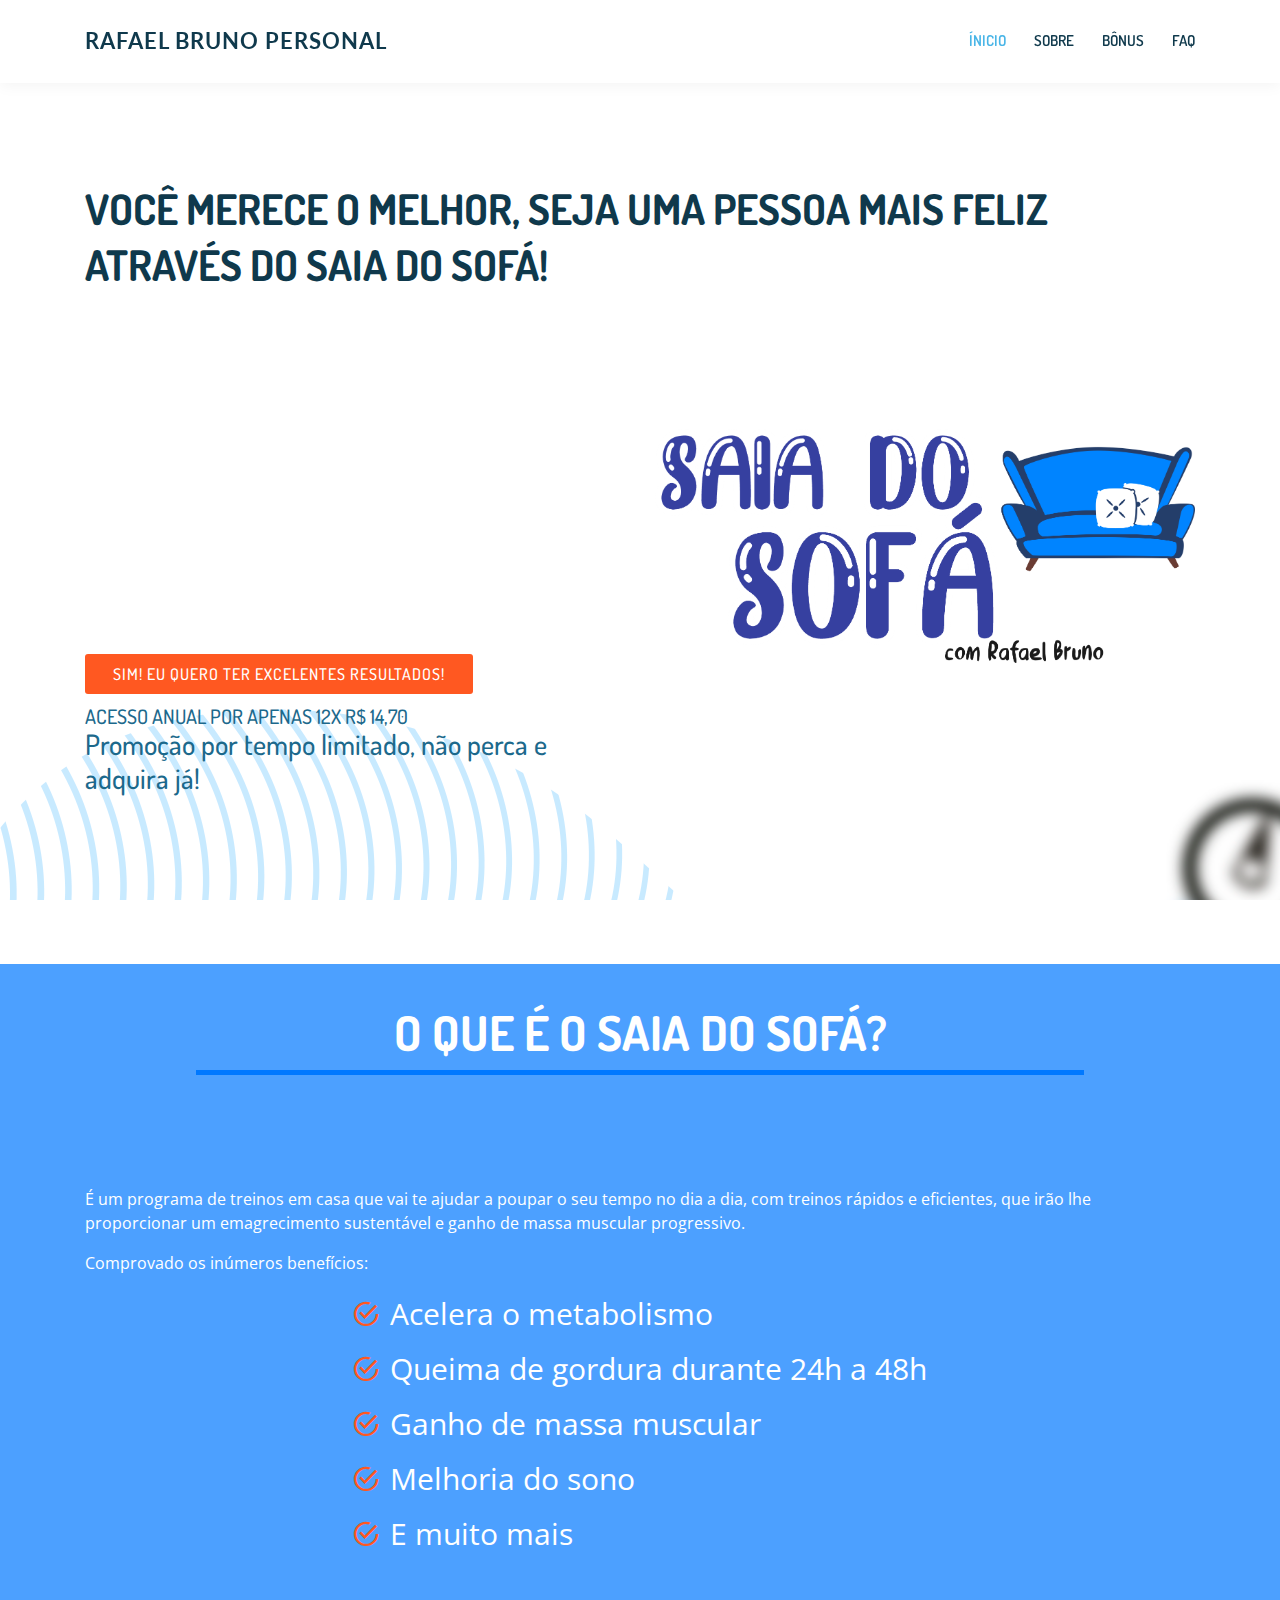
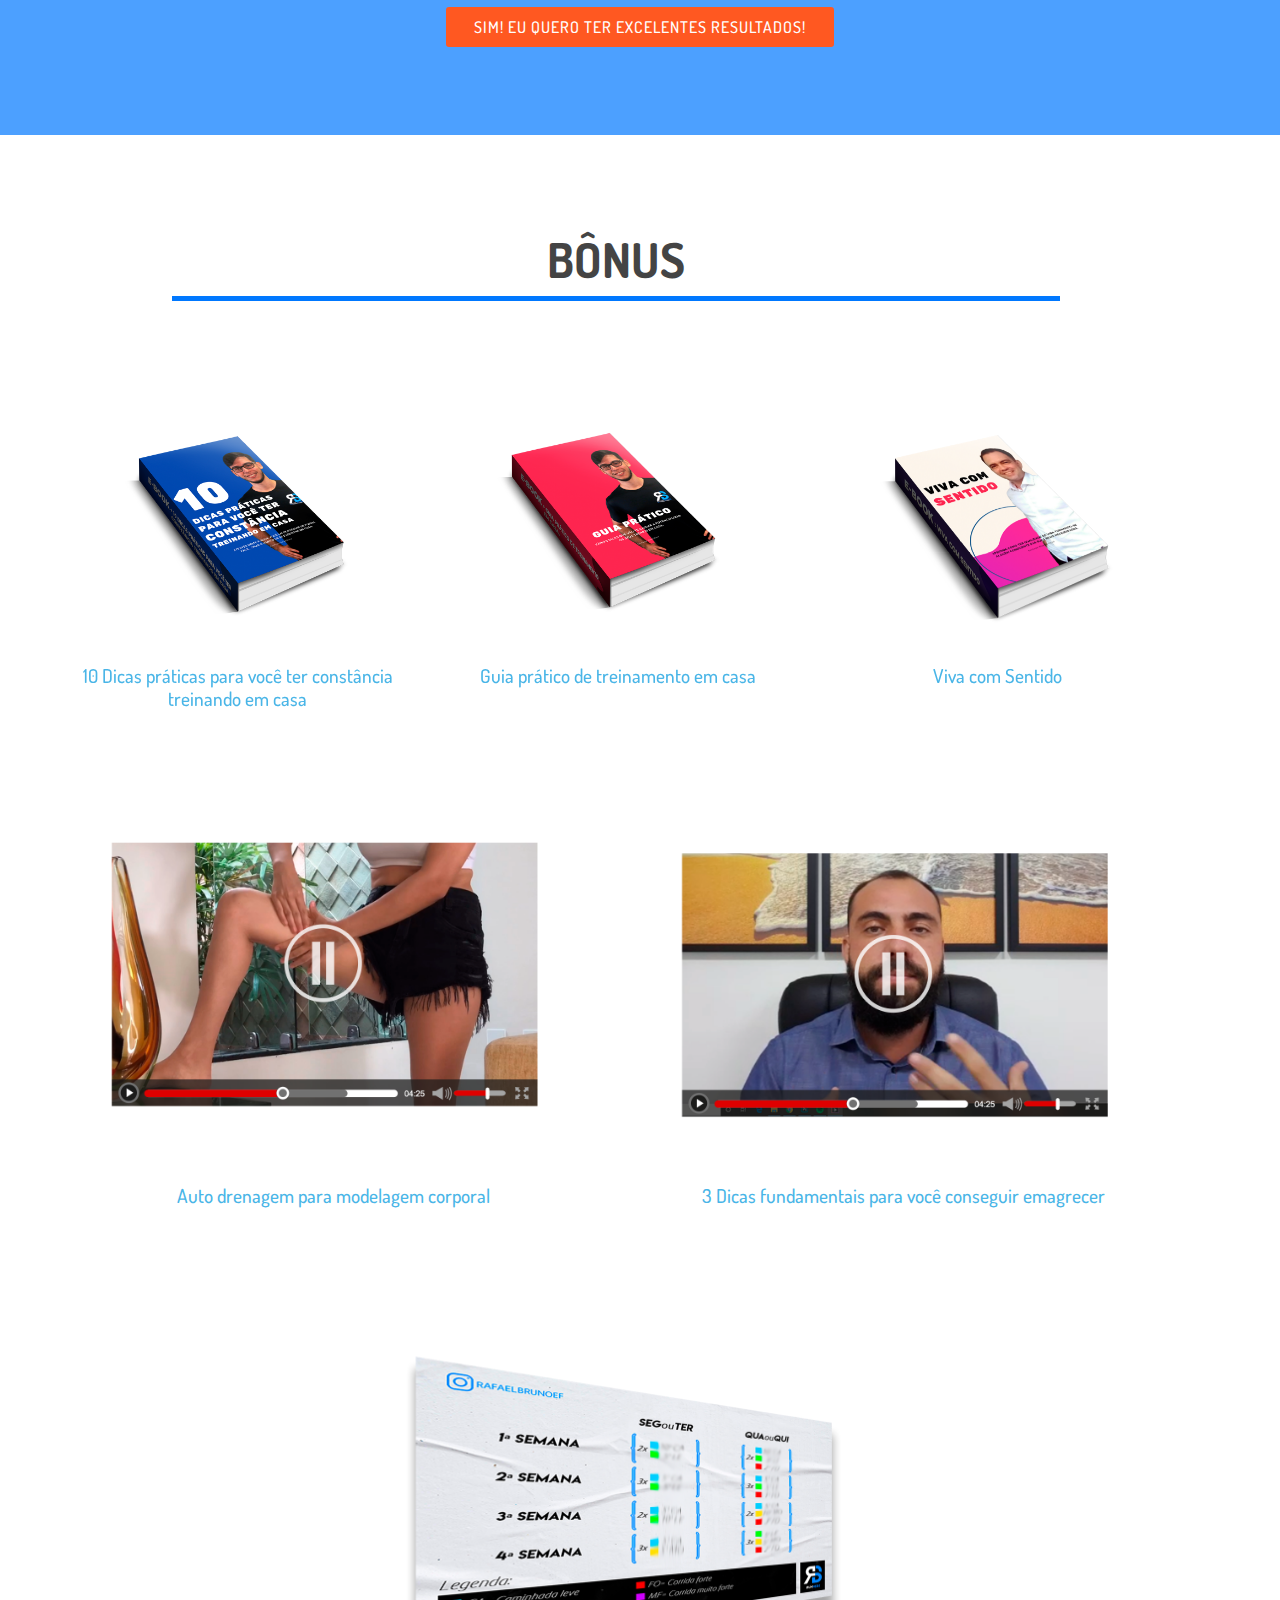
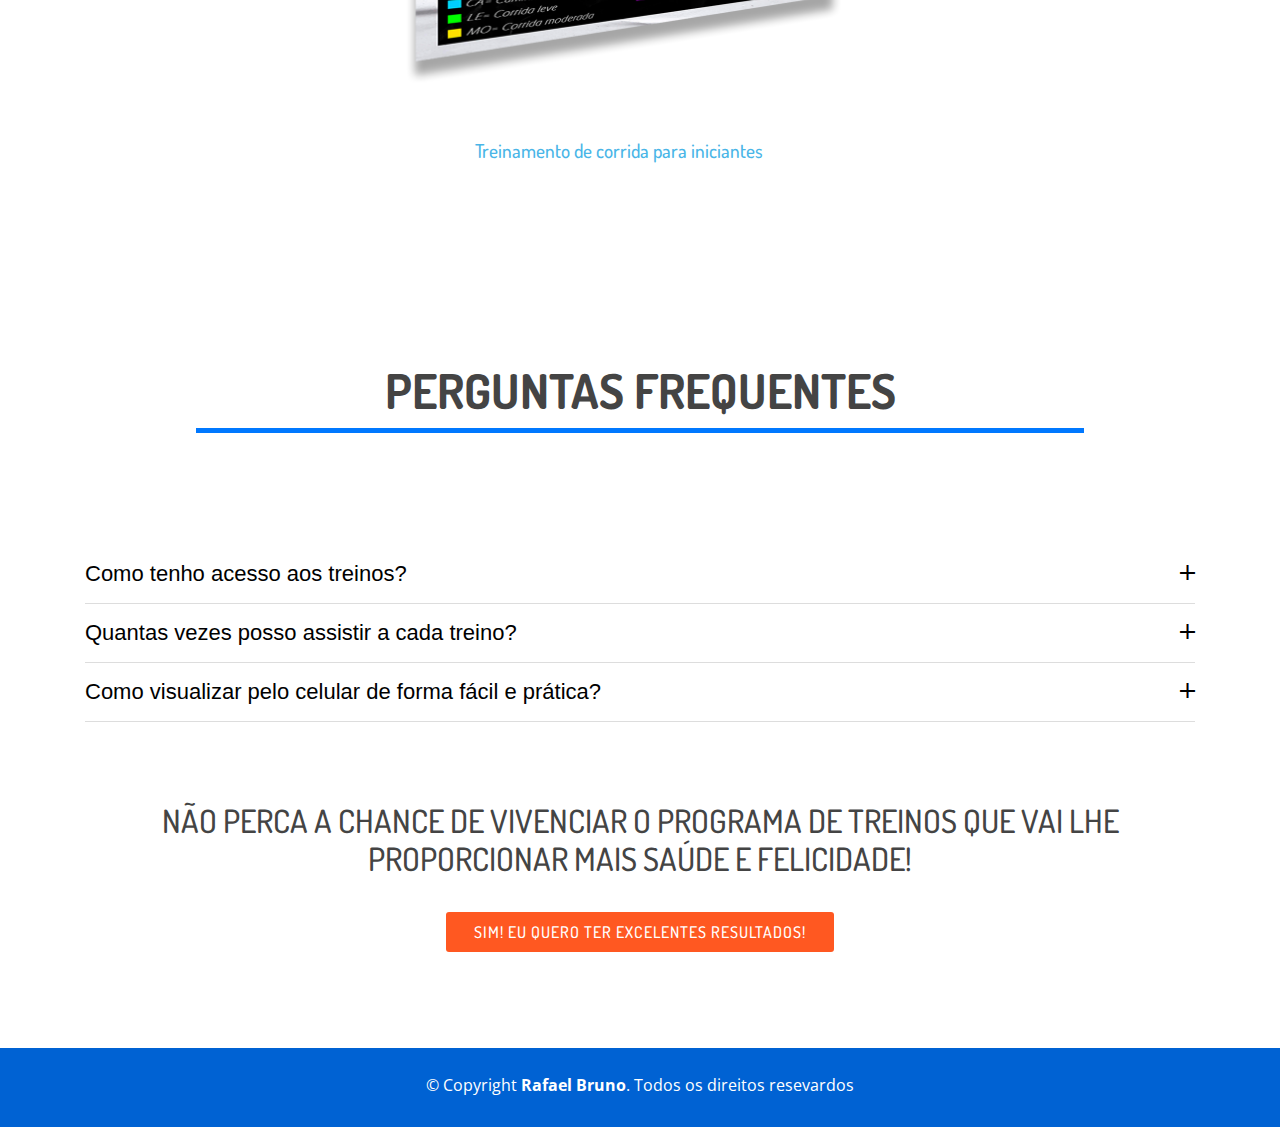
==== SaiaDoSofa/index.html @ 9b0e7993 "ajustes" ====
<!DOCTYPE html>
<html lang="en">

<head>
  <meta charset="utf-8">
  <meta content="width=device-width, initial-scale=1.0" name="viewport">

  <title>Saia do Sofá</title>
  <meta content="" name="descriptison">
  <meta content="" name="keywords">

  <!-- Favicons -->
  <link href="assets/img/favicon.png" rel="icon">
  <link href="assets/img/apple-touch-icon.png" rel="apple-touch-icon">

  <!-- Google Fonts -->
  <link
    href="https://fonts.googleapis.com/css?family=Open+Sans:300,300i,400,400i,600,600i,700,700i|Dosis:300,400,500,,600,700,700i|Lato:300,300i,400,400i,700,700i"
    rel="stylesheet">

  <!-- Vendor CSS Files -->
  <link href="assets/vendor/bootstrap/css/bootstrap.min.css" rel="stylesheet">
  <link href="assets/vendor/icofont/icofont.min.css" rel="stylesheet">
  <link href="assets/vendor/ionicons/css/ionicons.min.css" rel="stylesheet">
  <link href="assets/vendor/boxicons/css/boxicons.min.css" rel="stylesheet">
  <link href="assets/vendor/venobox/venobox.css" rel="stylesheet">
  <link href="assets/vendor/line-awesome/css/line-awesome.min.css" rel="stylesheet">
  <link href="assets/vendor/owl.carousel/assets/owl.carousel.min.css" rel="stylesheet">

  <!-- Template Main CSS File -->
  <link href="assets/css/style.css" rel="stylesheet">

  <!-- =======================================================
  * Template Name: Butterfly - v2.0.0
  * Template URL: https://bootstrapmade.com/butterfly-free-bootstrap-theme/
  * Author: BootstrapMade.com
  * License: https://bootstrapmade.com/license/
  ======================================================== -->
</head>

<body>

  <!-- ======= Header ======= -->
  <header id="header" class="fixed-top">
    <div class="container d-flex align-items-center">

      <!-- <a href="index.html" class="logo mr-auto"><img src="assets/img/logo.png" alt="" class="img-fluid"></a> -->
      <!-- Uncomment below if you prefer to use text as a logo -->
      <h1 class="logo mr-auto"><a href="index.html">Rafael Bruno Personal</a></h1>

      <nav class="nav-menu d-none d-lg-block">
        <ul>
          <li class="active"><a href="index.html">Ínicio</a></li>
          <li><a href="#about">Sobre</a></li>
          <li><a href="#work">Bônus</a></li>
          <li><a href="#faq">FAQ</a></li>
        </ul>
      </nav><!-- .nav-menu -->

    </div>
  </header><!-- End Header -->

  <!-- ======= Hero Section ======= -->
  <section id="hero" class="hero d-flex align-items-center">

    <div class="container">
      <div class="row">
        <div class="col">
          <h1>VOCÊ MERECE O MELHOR, SEJA UMA PESSOA MAIS FELIZ ATRAVÉS DO SAIA DO SOFÁ!</h1>
        </div>
      </div>
      <div class="row">
        <div class="col-md-6 pt-4 pt-lg-0 order-2 order-lg-1 d-flex flex-column justify-content-center">
          <div class="row">
            <div class="col-11 col-md-12 justify-content-center align-items-stretch mx-auto embed-responsive embed-responsive-16by9">
              <!-- <a href="https://youtu.be/eu3Vj7dWIN8" class="venobox play-btn" data-vbtype="video" data-autoplay="true"></a> -->
                <iframe width="560" height="315" src="https://www.youtube.com/embed/eu3Vj7dWIN8" frameborder="0" 
                  allow="accelerometer; autoplay; encrypted-media; gyroscope; picture-in-picture" allowfullscreen>
                </iframe>
            </div>
          </div>
          <div class="row">
            <div class="col mt-3">
              <div>
                <a href="#about" class="btn-get-started scrollto">SIM! EU QUERO TER EXCELENTES RESULTADOS!</a>
              </div>
              <h2>ACESSO ANUAL POR APENAS 12X R$ 14,70</h2>
              <h3>Promoção por tempo limitado, não perca e adquira já!</h3>
            </div>
          </div>
        </div>
        <div class="col-md-6 order-1 order-lg-2 hero-img d-flex flex-column justify-content-center">
          <img src="assets/img/saiadosofa2.png" class="img-fluid" alt="">
        </div>
      </div>
    </div>

  </section><!-- End Hero -->

  <main id="main">
    <section id="about" class="about paralax-mf bg-image sect-mt4">
      <div class="overlay-mf"></div>
      <div class="container">
        <div class="row">
          <div class="col-sm-12">
            <div class="title-box text-center">
              <h1 class="title-a">O QUE É O SAIA DO SOFÁ?</h1>
              <div class="line-mf"></div>
            </div>
          </div>
        </div>
        <div class="row py-5">
          <div class="col">
            <p>
              É um programa de treinos em casa que vai te ajudar a poupar o seu tempo no dia a dia, com treinos rápidos
              e eficientes,
              que irão lhe proporcionar um emagrecimento sustentável e ganho de massa muscular progressivo.
            </p>
            <p>Comprovado os inúmeros benefícios:</p>
            <div class="d-flex content">
              <ul class="list-inline mx-auto justify-content-center">
                <li><i class="ion-android-checkmark-circle"></i> Acelera o metabolismo</li>
                <li><i class="ion-android-checkmark-circle"></i> Queima de gordura durante 24h a 48h</li>
                <li><i class="ion-android-checkmark-circle"></i> Ganho de massa muscular</li>
                <li><i class="ion-android-checkmark-circle"></i> Melhoria do sono</li>
                <li><i class="ion-android-checkmark-circle"></i> E muito mais</li>
              </ul>
            </div>
            <div class="mx-auto d-flex justify-content-center">
              <a href="#about" class="btn-get-started scrollto">SIM! EU QUERO TER EXCELENTES RESULTADOS!</a>
            </div>
          </div>
        </div>
      </div>
    </section>

    <!-- ======= Portfolio Section ======= -->
    <section id="work" class="portfolio-mf sect-pt4 route py-5 mr-5">
      <div class="container">
        <div class="row mb-5">
          <div class="col-sm-12">
            <div class="title-box text-center">
              <h3 class="title-a">
                Bônus
              </h3>
              <!-- <p class="subtitle-a">
              Lorem ipsum, dolor sit amet consectetur adipisicing elit.
            </p> -->
              <div class="line-mf"></div>
            </div>
          </div>
        </div>
        <div class="row">
          <div class="col-md-4">
            <div class="work-box">
              <a href="assets/img/bonus/Ordem 1.png" data-gall="portfolioGallery" class="venobox">
                <div class="work-img">
                  <img src="assets/img/bonus/Ordem 1.png" alt="" class="img-fluid">
                </div>
                <div class="work-content">
                  <div class="row">
                    <div class="col">
                      <h2 class="w-title">10 Dicas práticas para você ter constância treinando em casa</h2>
                    </div>
                  </div>
                </div>
              </a>
            </div>
          </div>
          <div class="col-md-4">
            <div class="work-box">
              <a href="assets/img/bonus/Ordem 2.png" data-gall="portfolioGallery" class="venobox">
                <div class="work-img">
                  <img src="assets/img/bonus/Ordem 2.png" alt="" class="img-fluid">
                </div>
                <div class="work-content">
                  <div class="row">
                    <div class="col">
                      <h2 class="w-title">Guia prático de treinamento em casa</h2>
                    </div>
                  </div>
                </div>
              </a>
            </div>
          </div>
          <div class="col-md-4">
            <div class="work-box">
              <a href="assets/img/bonus/Ordem 3.png" data-gall="portfolioGallery" class="venobox">
                <div class="work-img">
                  <img src="assets/img/bonus/Ordem 3.png" alt="" class="img-fluid">
                </div>
                <div class="work-content">
                  <div class="row">
                    <div class="col">
                      <h2 class="w-title">Viva com Sentido</h2>
                    </div>
                  </div>
                </div>
              </a>
            </div>
          </div>
        </div>
        <div class="row">
          <div class="col-md-6">
            <div class="work-box">
              <a href="assets/img/assets/img/bonus/Ordem 4.png" data-gall="portfolioGallery" class="venobox">
                <div class="work-img">
                  <img src="assets/img/bonus/Ordem 4.png" alt="" class="img-fluid">
                </div>
                <div class="work-content">
                  <div class="row">
                    <div class="col">
                      <h2 class="w-title">Auto drenagem para modelagem corporal</h2>
                    </div>
                  </div>
                </div>
              </a>
            </div>
          </div>
          <div class="col-md-6">
            <div class="work-box">
              <a href="assets/img/bonus/Ordem 5.png" data-gall="portfolioGallery" class="venobox">
                <div class="work-img">
                  <img src="assets/img/bonus/Ordem 5.png" alt="" class="img-fluid">
                </div>
                <div class="work-content">
                  <div class="row">
                    <div class="col">
                      <h2 class="w-title">3 Dicas fundamentais para você conseguir emagrecer</h2>
                    </div>
                  </div>
                </div>
              </a>
            </div>
          </div>
        </div>
        <div class="row justify-content-md-center">
          <div class="col-12 col-md-7">
            <div class="work-box">
              <a href="assets/img/bonus/Ordem 6.png" data-gall="portfolioGallery" class="venobox">
                <div class="work-img">
                  <img src="assets/img/bonus/Ordem 6.png" alt="" class="img-fluid">
                </div>
                <div class="work-content">
                  <div class="row">
                    <div class="col-sm-8 mx-auto justify-content-center">
                      <h2 class="w-title">Treinamento de corrida para iniciantes</h2>
                    </div>
                  </div>
                </div>
              </a>
            </div>
          </div>
        </div>
      </div>
    </section><!-- End Portfolio Section -->

    <section id="faq" class="faq sect-pt4 route py-5" style="visibility: visible; animation-name: fadeInUp;">
      <div class="container">
        <div class="row mb-5">
          <div class="col-sm-12">
            <div class="title-box text-center">
              <h3 class="title-a">
                Perguntas Frequentes
              </h3>
              <!-- <p class="subtitle-a">Lorem ipsum, dolor sit amet consectetur adipisicing elit.</p> -->
              <div class="line-mf"></div>
            </div>
          </div>
        </div>
        <div class="row">
          <div class="col">
            <ul id="faq-list" class="wow fadeInUp" style="visibility: visible; animation-name: fadeInUp;">
              <li>
                <a data-toggle="collapse" class="collapsed" href="#faq1">
                  Como tenho acesso aos treinos? <i class="ion-android-remove"></i>
                </a>
                <div id="faq1" class="collapse" data-parent="#faq-list">
                  <p>
                    É bem simples, você receberá um e-mail que irá te direcionar a plataforma de acesso.
                  </p>
                </div>
              </li>
              <li>
                <a data-toggle="collapse" href="#faq2" class="collapsed">
                  Quantas vezes posso assistir a cada treino? <i class="ion-android-remove"></i>
                </a>
                <div id="faq2" class="collapse" data-parent="#faq-list">
                  <p>Você terá acesso completo e ilimitado. Ou seja, poderá repeti-los quantas vezes quiser, enquanto seu acesso estiver ativo.  </p>
                </div>
              </li>

              <li>
                <a data-toggle="collapse" href="#faq3" class="collapsed">
                  Como visualizar pelo celular de forma fácil e prática? <i class="ion-android-remove"></i>
                </a>
                <div id="faq3" class="collapse" data-parent="#faq-list">
                  <p>
                    Baixe o aplicativo Nutror e efetue o login, você irá visualizar as aulas de forma simples e prática.

                  </p>
                </div>
              </li>
            </ul>
          </div>
        </div>
      </div>
      <div class="container sect-pt4 py-9">
        <div class="row">
          <div class="col text-center">
              <h2>NÃO PERCA A CHANCE DE VIVENCIAR O PROGRAMA DE TREINOS QUE VAI LHE PROPORCIONAR MAIS SAÚDE E FELICIDADE!</h2>
              <div><a href="#about" class="btn-get-started scrollto">SIM! EU QUERO TER EXCELENTES RESULTADOS!</a></div>
          </div>
        </div>
      </div>
    </section>
    
  </main><!-- End #main -->
  <!-- ======= Footer ======= -->
  <footer>
    <div class="container">
      <div class="row">
        <div class="col-sm-12">
          <div class="copyright-box">
            <p class="copyright">&copy; Copyright <strong>Rafael Bruno</strong>. Todos os direitos resevardos</p>
          </div>
        </div>
      </div>
    </div>
  </footer>


  <a href="#" class="back-to-top"><i class="icofont-simple-up"></i></a>
  <div id="preloader"></div>

  <!-- Vendor JS Files -->
  <script src="assets/vendor/jquery/jquery.min.js"></script>
  <script src="assets/vendor/bootstrap/js/bootstrap.bundle.min.js"></script>
  <script src="assets/vendor/jquery.easing/jquery.easing.min.js"></script>
  <script src="assets/vendor/php-email-form/validate.js"></script>
  <script src="assets/vendor/venobox/venobox.min.js"></script>
  <script src="assets/vendor/waypoints/jquery.waypoints.min.js"></script>
  <script src="assets/vendor/counterup/counterup.min.js"></script>
  <script src="assets/vendor/isotope-layout/isotope.pkgd.min.js"></script>
  <script src="assets/vendor/owl.carousel/owl.carousel.min.js"></script>

  <!-- Template Main JS File -->
  <script src="assets/js/main.js"></script>

</body>

</html>
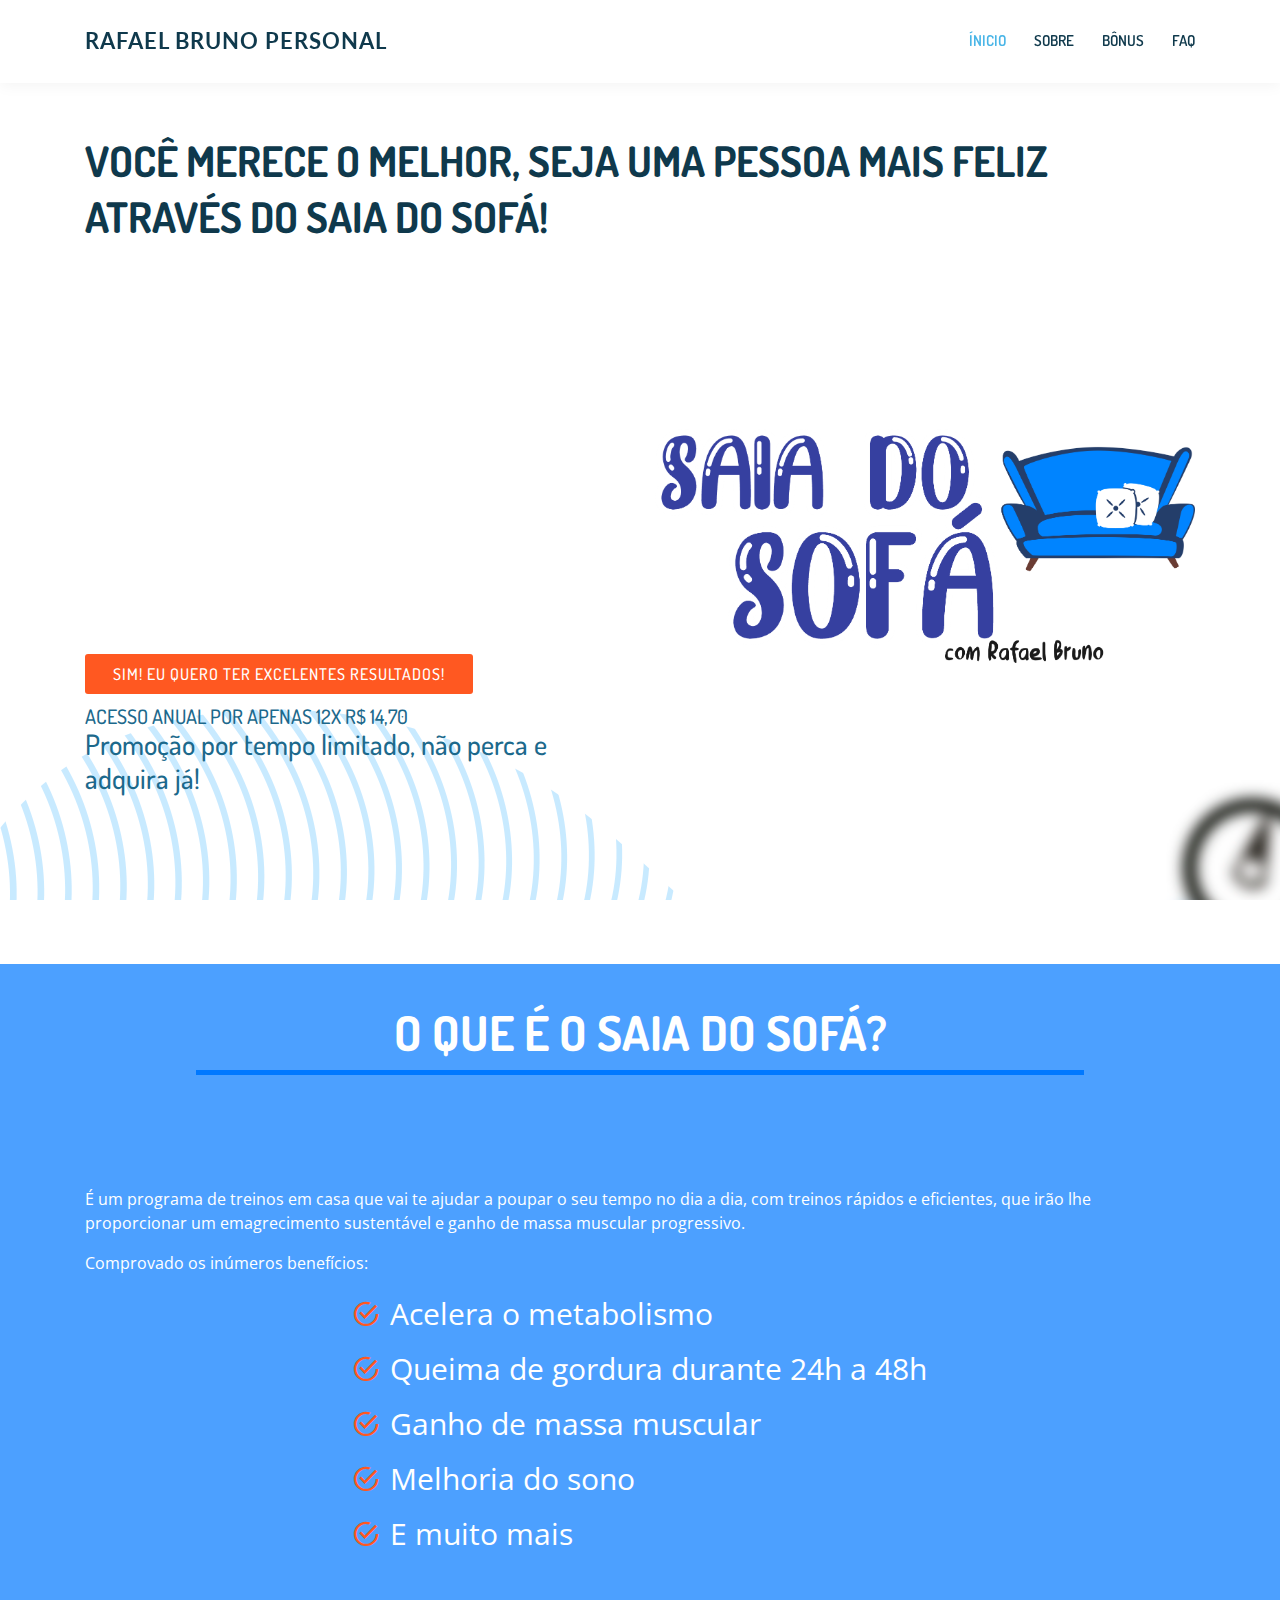
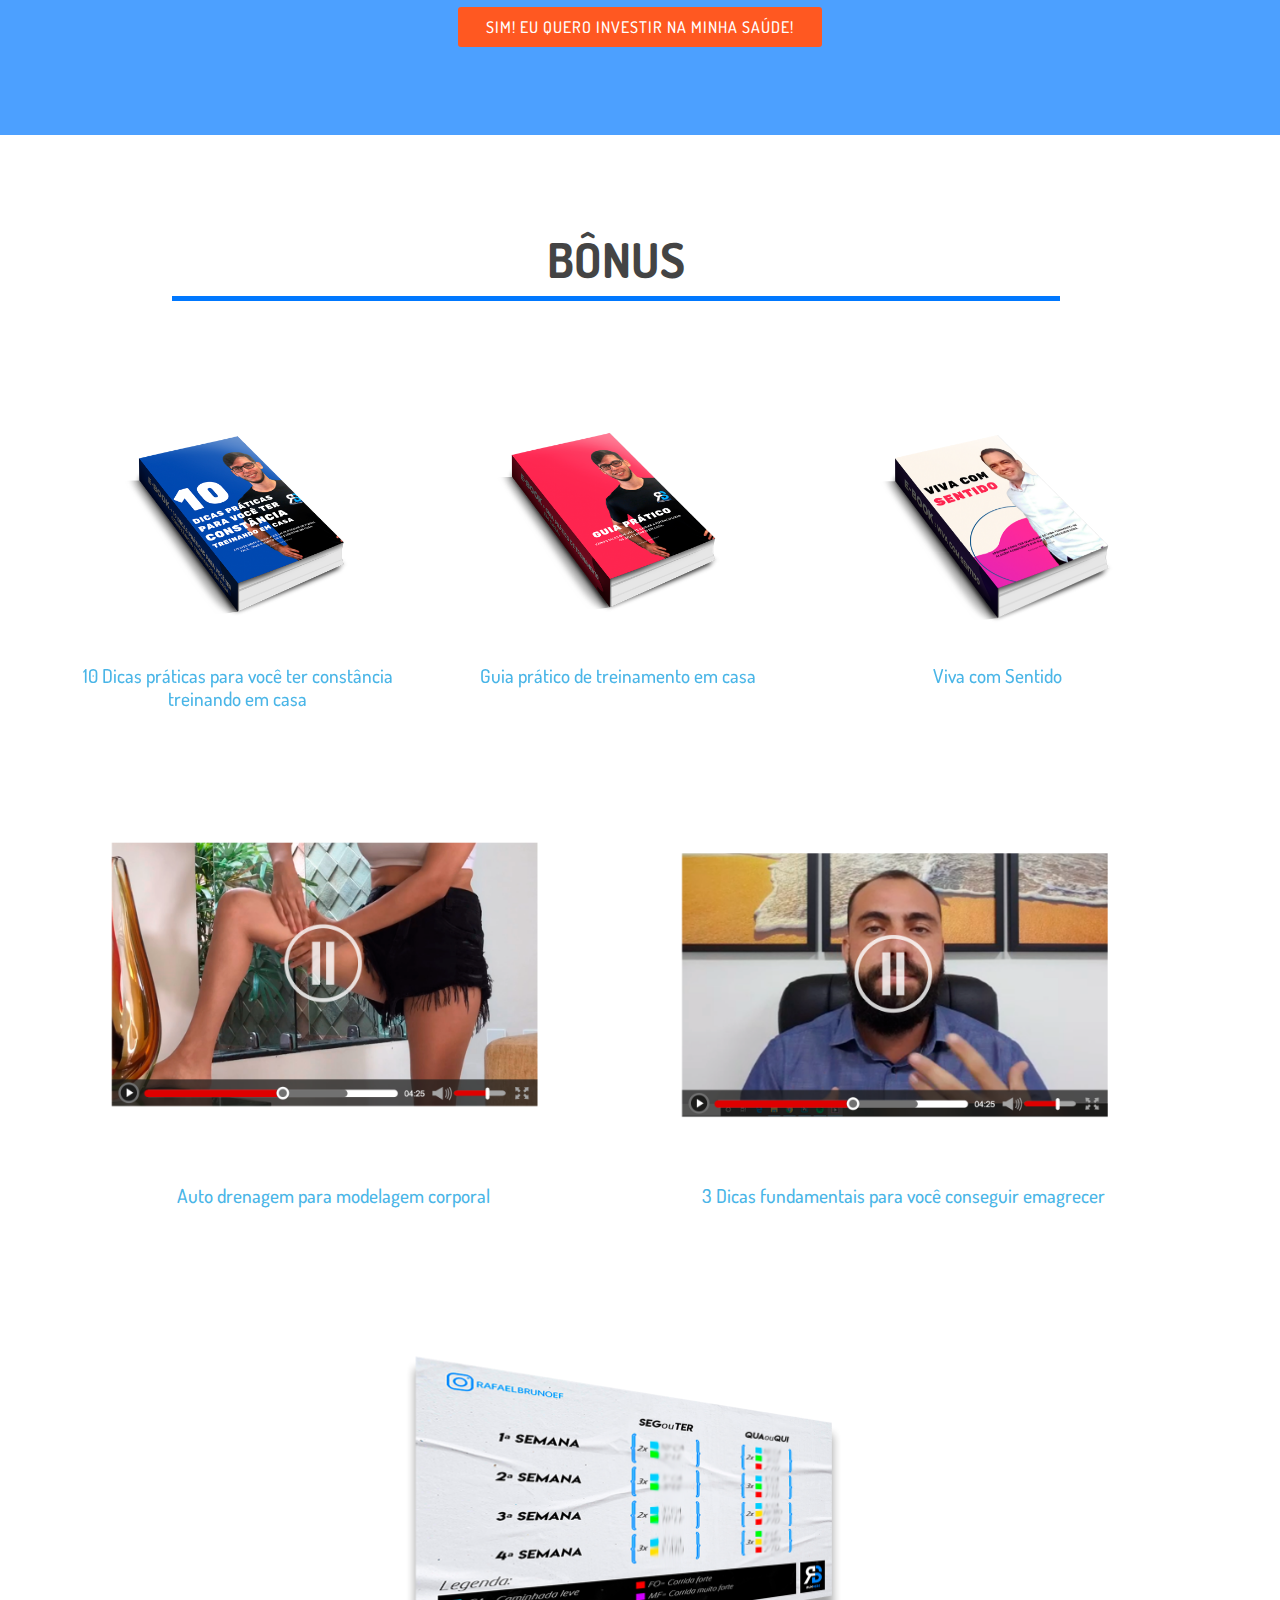
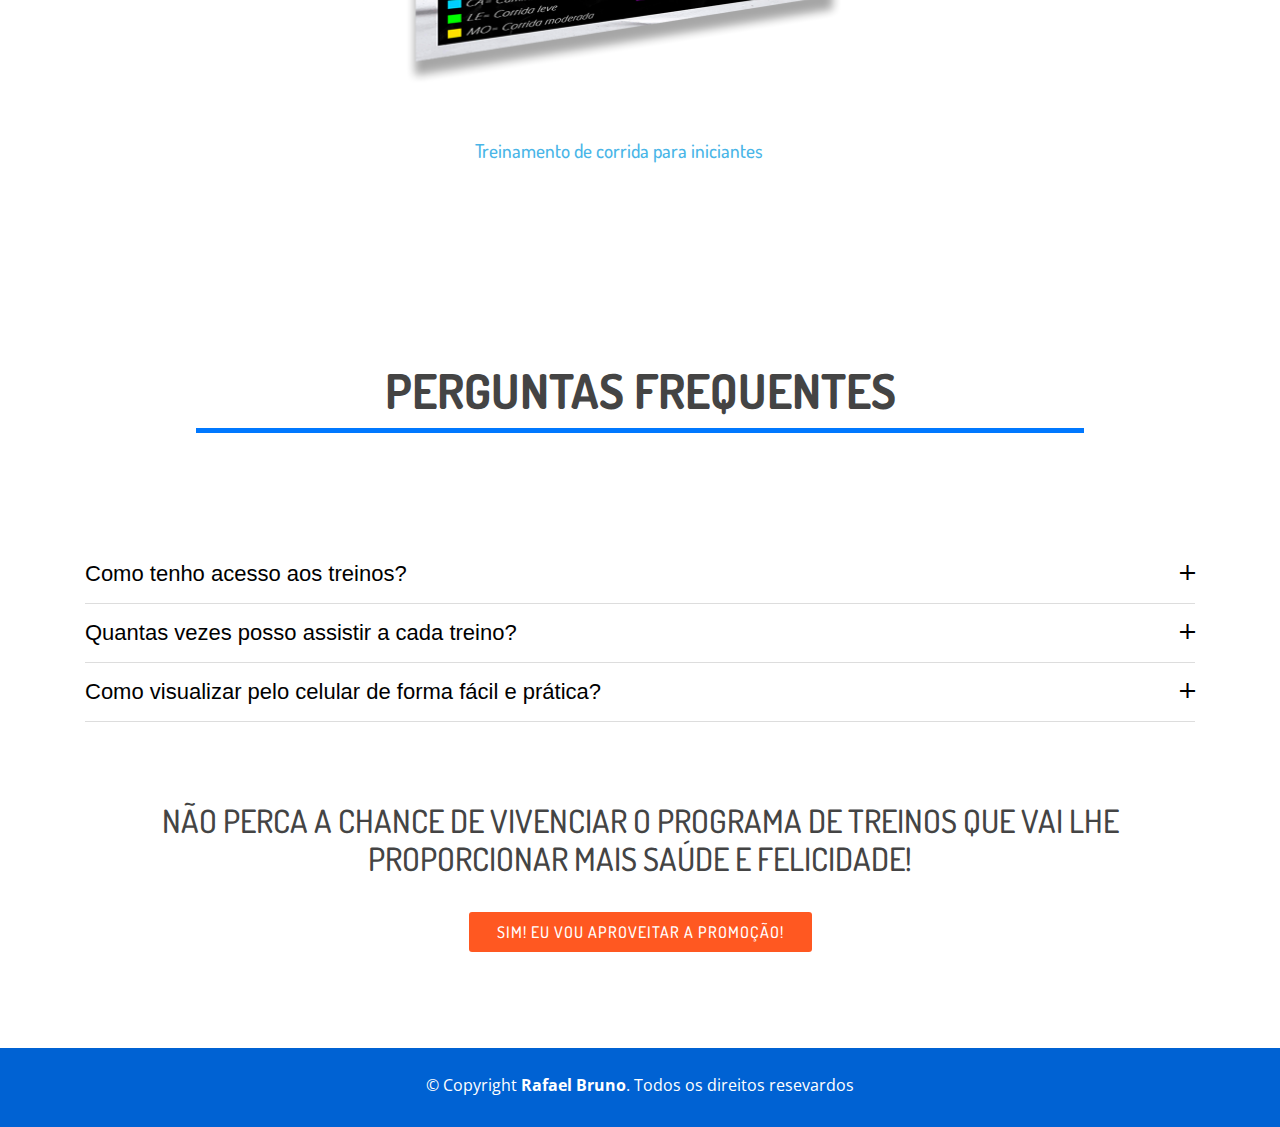
==== commit 1b90e076: "ajustes" ====
--- a/SaiaDoSofa/index.html
+++ b/SaiaDoSofa/index.html
@@ -69,12 +69,12 @@
           <h1>VOCÊ MERECE O MELHOR, SEJA UMA PESSOA MAIS FELIZ ATRAVÉS DO SAIA DO SOFÁ!</h1>
         </div>
       </div>
-      <div class="row">
+      <div class="row py-5">
         <div class="col-md-6 pt-4 pt-lg-0 order-2 order-lg-1 d-flex flex-column justify-content-center">
           <div class="row">
             <div class="col-11 col-md-12 justify-content-center align-items-stretch mx-auto embed-responsive embed-responsive-16by9">
               <!-- <a href="https://youtu.be/eu3Vj7dWIN8" class="venobox play-btn" data-vbtype="video" data-autoplay="true"></a> -->
-                <iframe width="560" height="315" src="https://www.youtube.com/embed/eu3Vj7dWIN8" frameborder="0" 
+                <iframe width="560" height="315" src="https://www.youtube.com/embed/eu3Vj7dWIN8" frameborder="0"
                   allow="accelerometer; autoplay; encrypted-media; gyroscope; picture-in-picture" allowfullscreen>
                 </iframe>
             </div>
@@ -127,7 +127,9 @@
               </ul>
             </div>
             <div class="mx-auto d-flex justify-content-center">
-              <a href="#about" class="btn-get-started scrollto">SIM! EU QUERO TER EXCELENTES RESULTADOS!</a>
+              <a href="#about" class="btn-get-started scrollto uppercase">
+                sim! eu quero investir na minha saúde!
+              </a>
             </div>
           </div>
         </div>
@@ -309,12 +311,16 @@
         <div class="row">
           <div class="col text-center">
               <h2>NÃO PERCA A CHANCE DE VIVENCIAR O PROGRAMA DE TREINOS QUE VAI LHE PROPORCIONAR MAIS SAÚDE E FELICIDADE!</h2>
-              <div><a href="#about" class="btn-get-started scrollto">SIM! EU QUERO TER EXCELENTES RESULTADOS!</a></div>
+              <div>
+                <a href="#about" class="btn-get-started scrollto uppercase">
+                  sim! eu vou aproveitar a promoção!
+                </a>
+              </div>
           </div>
         </div>
       </div>
     </section>
-    
+
   </main><!-- End #main -->
   <!-- ======= Footer ======= -->
   <footer>
@@ -349,4 +355,4 @@
 
 </body>
 
-</html>+</html>
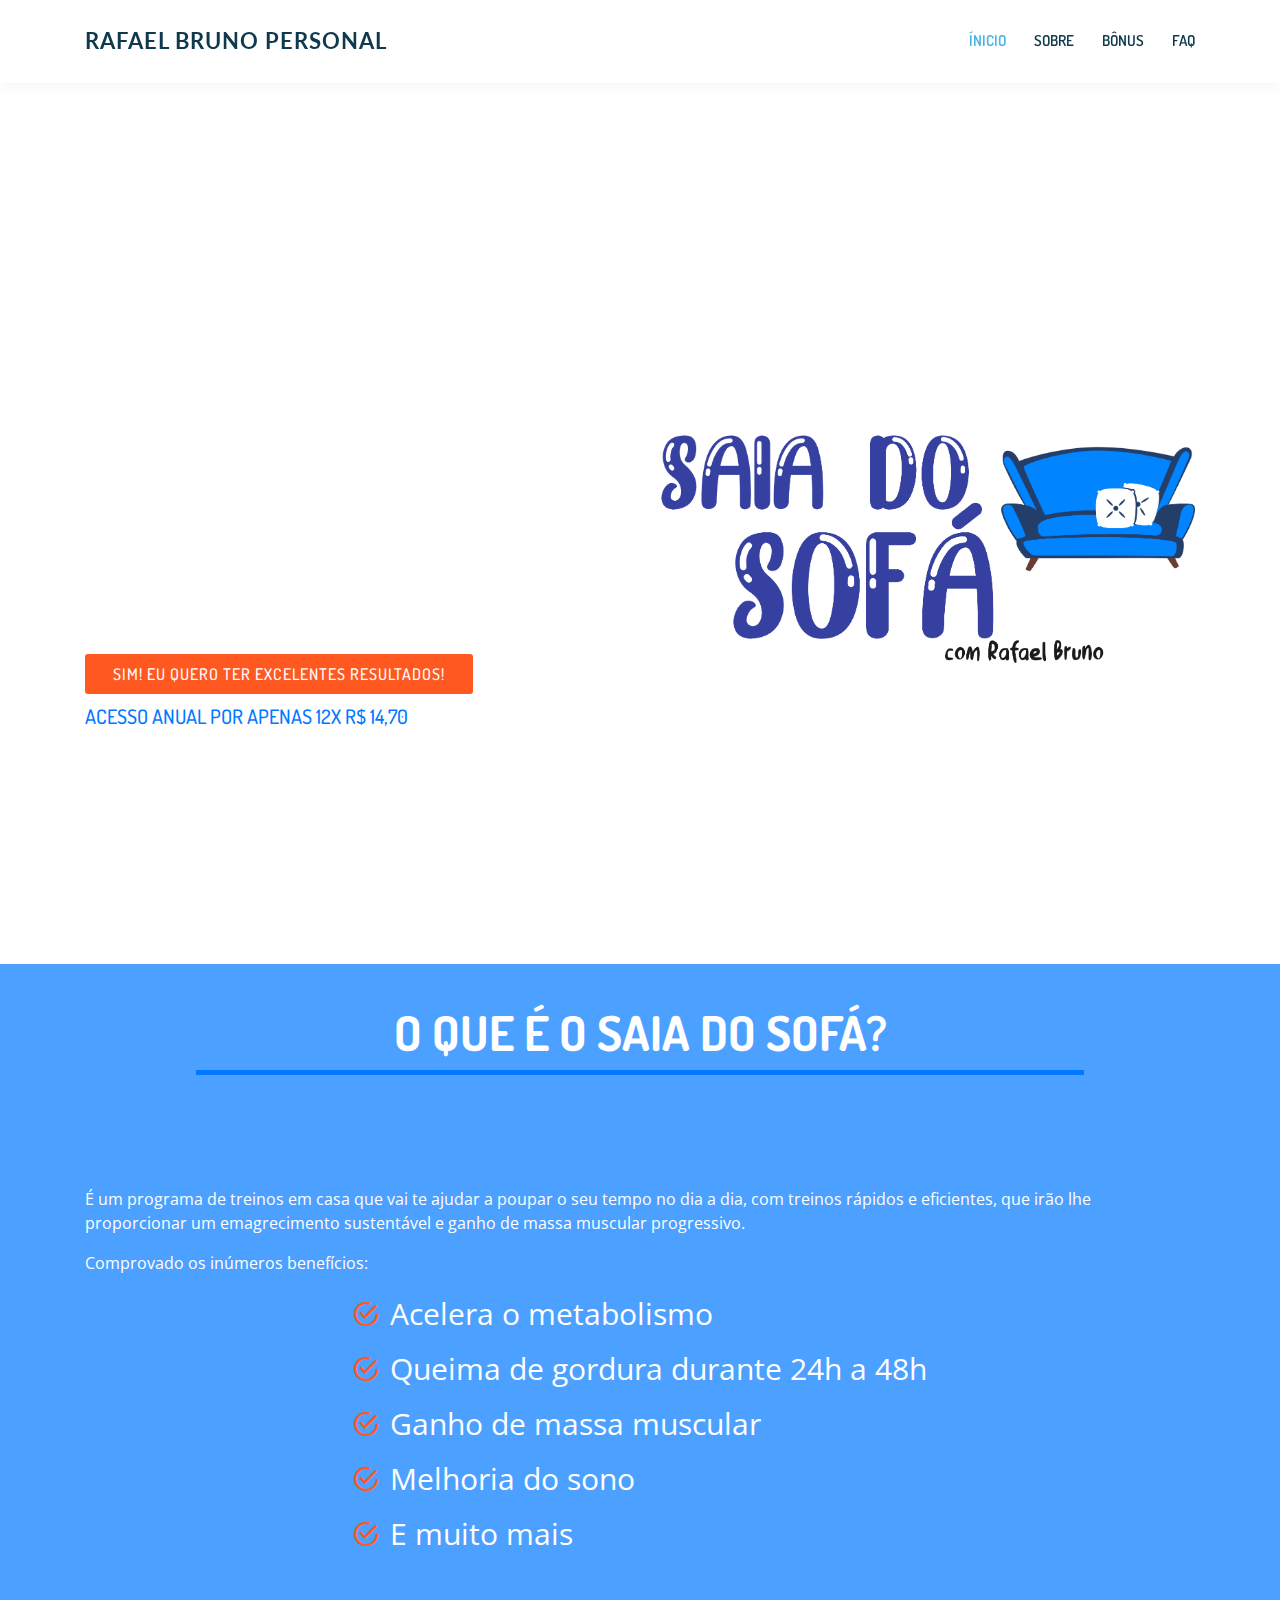
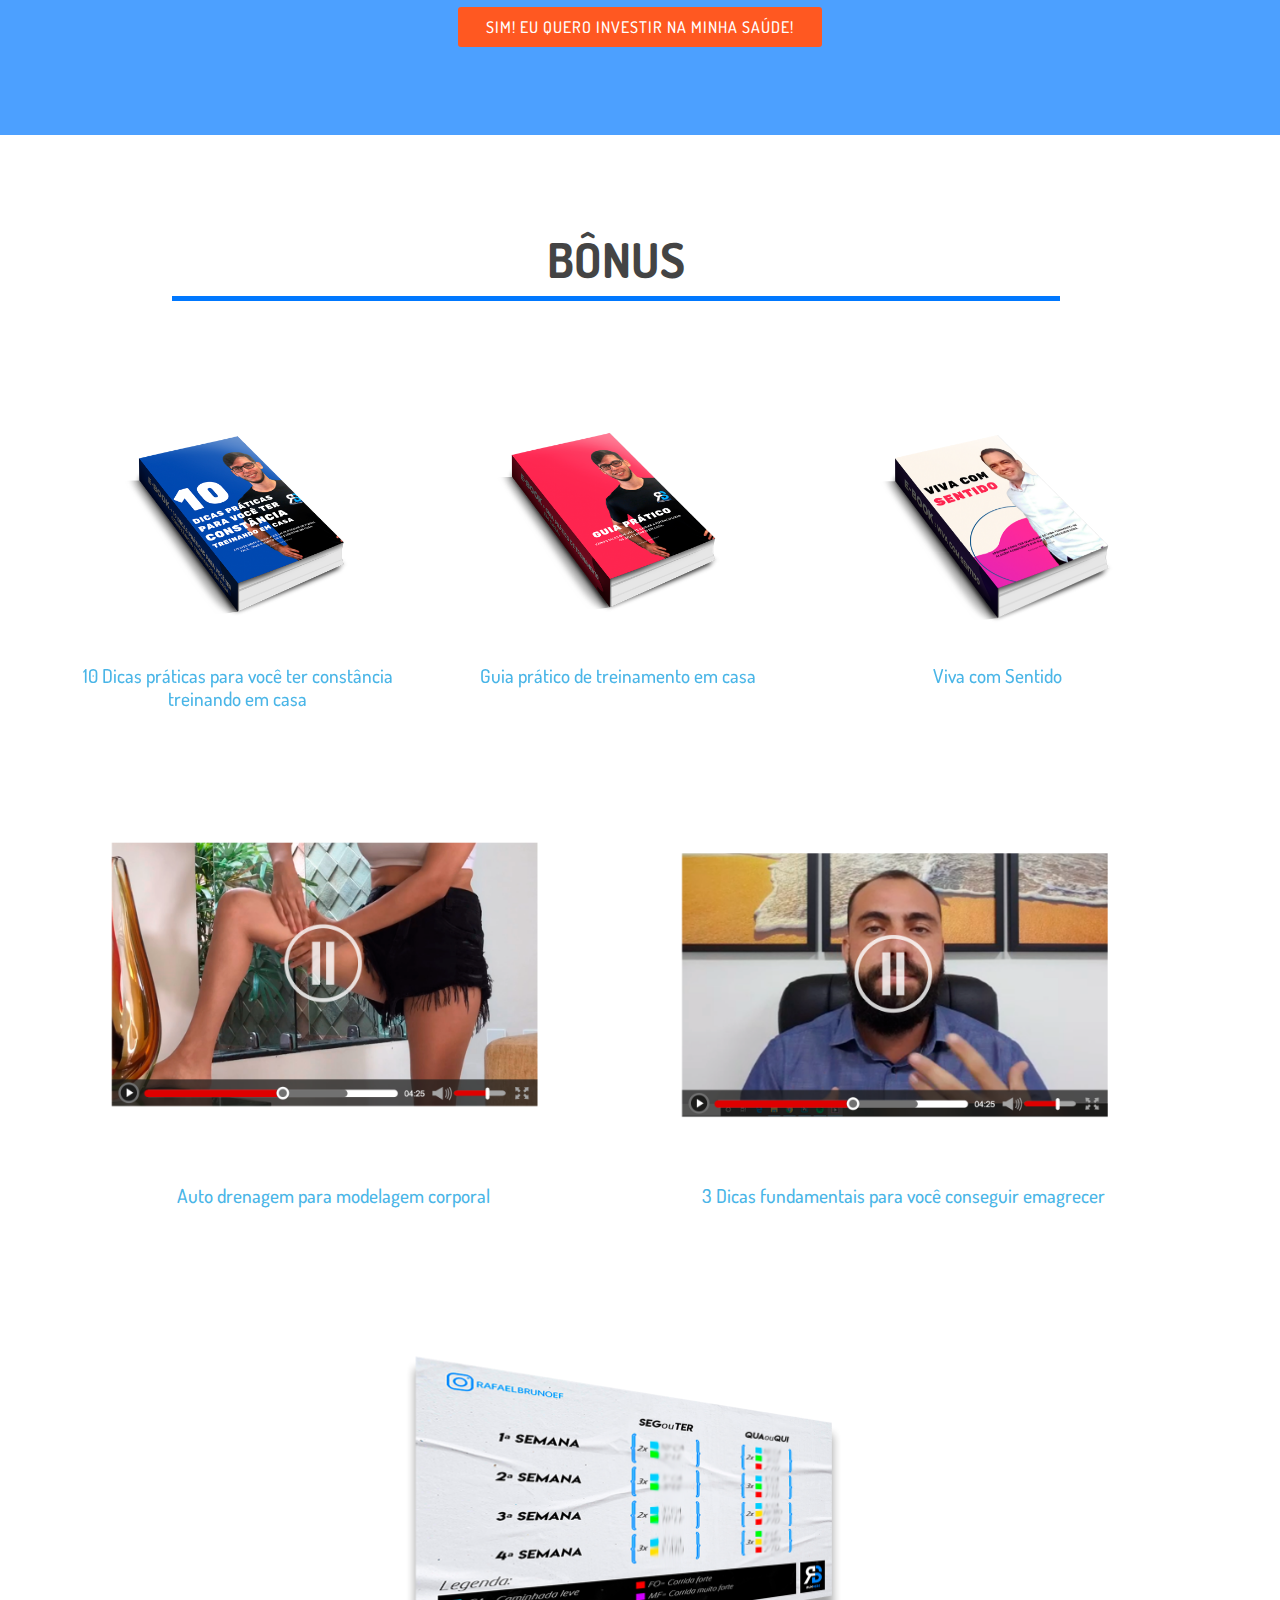
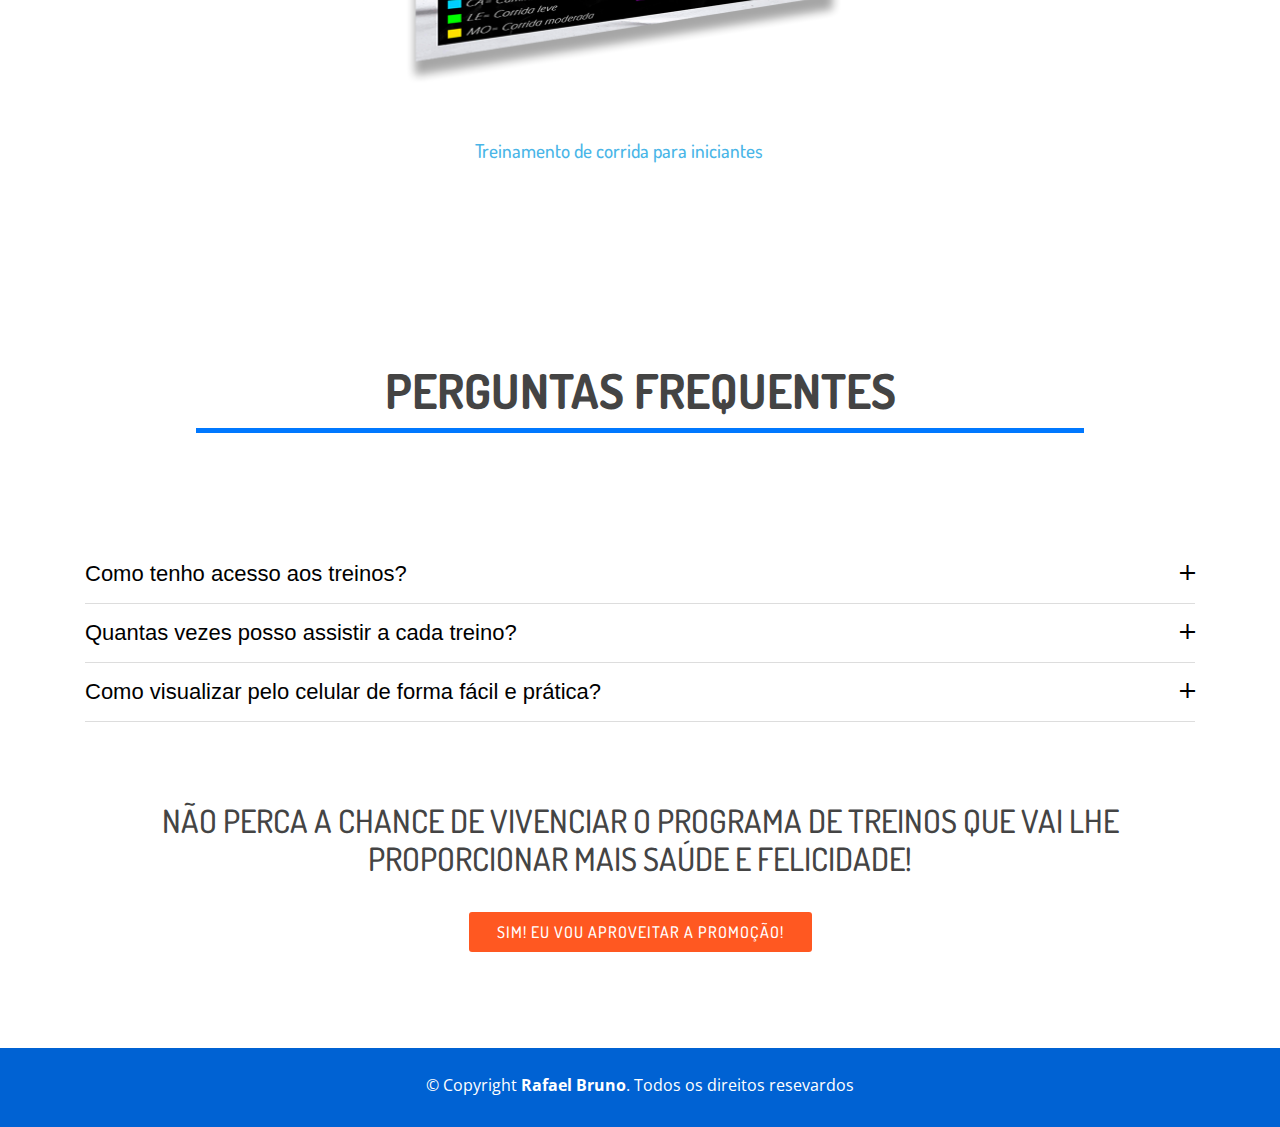
==== commit 0392eed0: "adicionando fundo preto" ====
--- a/SaiaDoSofa/index.html
+++ b/SaiaDoSofa/index.html
@@ -61,7 +61,7 @@
   </header><!-- End Header -->
 
   <!-- ======= Hero Section ======= -->
-  <section id="hero" class="hero d-flex align-items-center">
+  <section id="hero" class="hero d-flex align-items-center bg-image">
 
     <div class="container">
       <div class="row">
--- a/SaiaDoSofa/assets/css/style.css
+++ b/SaiaDoSofa/assets/css/style.css
@@ -480,7 +480,7 @@
   width: 100%;
   height: 100vh;
   color: #f9f9f9;
-  background-image: url(../img/bg.png);
+  background-image: url(../img/bg.jpg);
 }
 
 .hero .video-box {
@@ -494,17 +494,18 @@
   font-size: 42px;
   font-weight: 700;
   line-height: 56px;
-  color: #0f394c;
+  /* color: #0f394c; */
+  color: #fff;
   text-transform: uppercase;
 }
 
 #hero h2 {
-  color: #1c698c;
+  color: #0078ff;
   margin: 10px 0 0 0;
   font-size: 20px;
 }
 #hero h3 {
-  color: #1c698c;
+  color: #fff;
 }
 @media (max-width: 991px) {
   #hero {
@@ -759,7 +760,7 @@
 --------------------------------------------------------------*/
 #about {
   background-image: url(../img/bg_blue.png);
-  
+
   min-height: 500px;
   padding: 2.5rem 1.3rem;
   border-radius: 1rem;
@@ -823,7 +824,7 @@
   padding: 2.5rem 1.3rem;
   border-radius: 1rem;
   margin-bottom: 3rem;
-  
+
 }
 
 .service-box:hover .ico-circle {
@@ -990,4 +991,4 @@
 
 footer .credits a {
   color: #fff;
-}+}
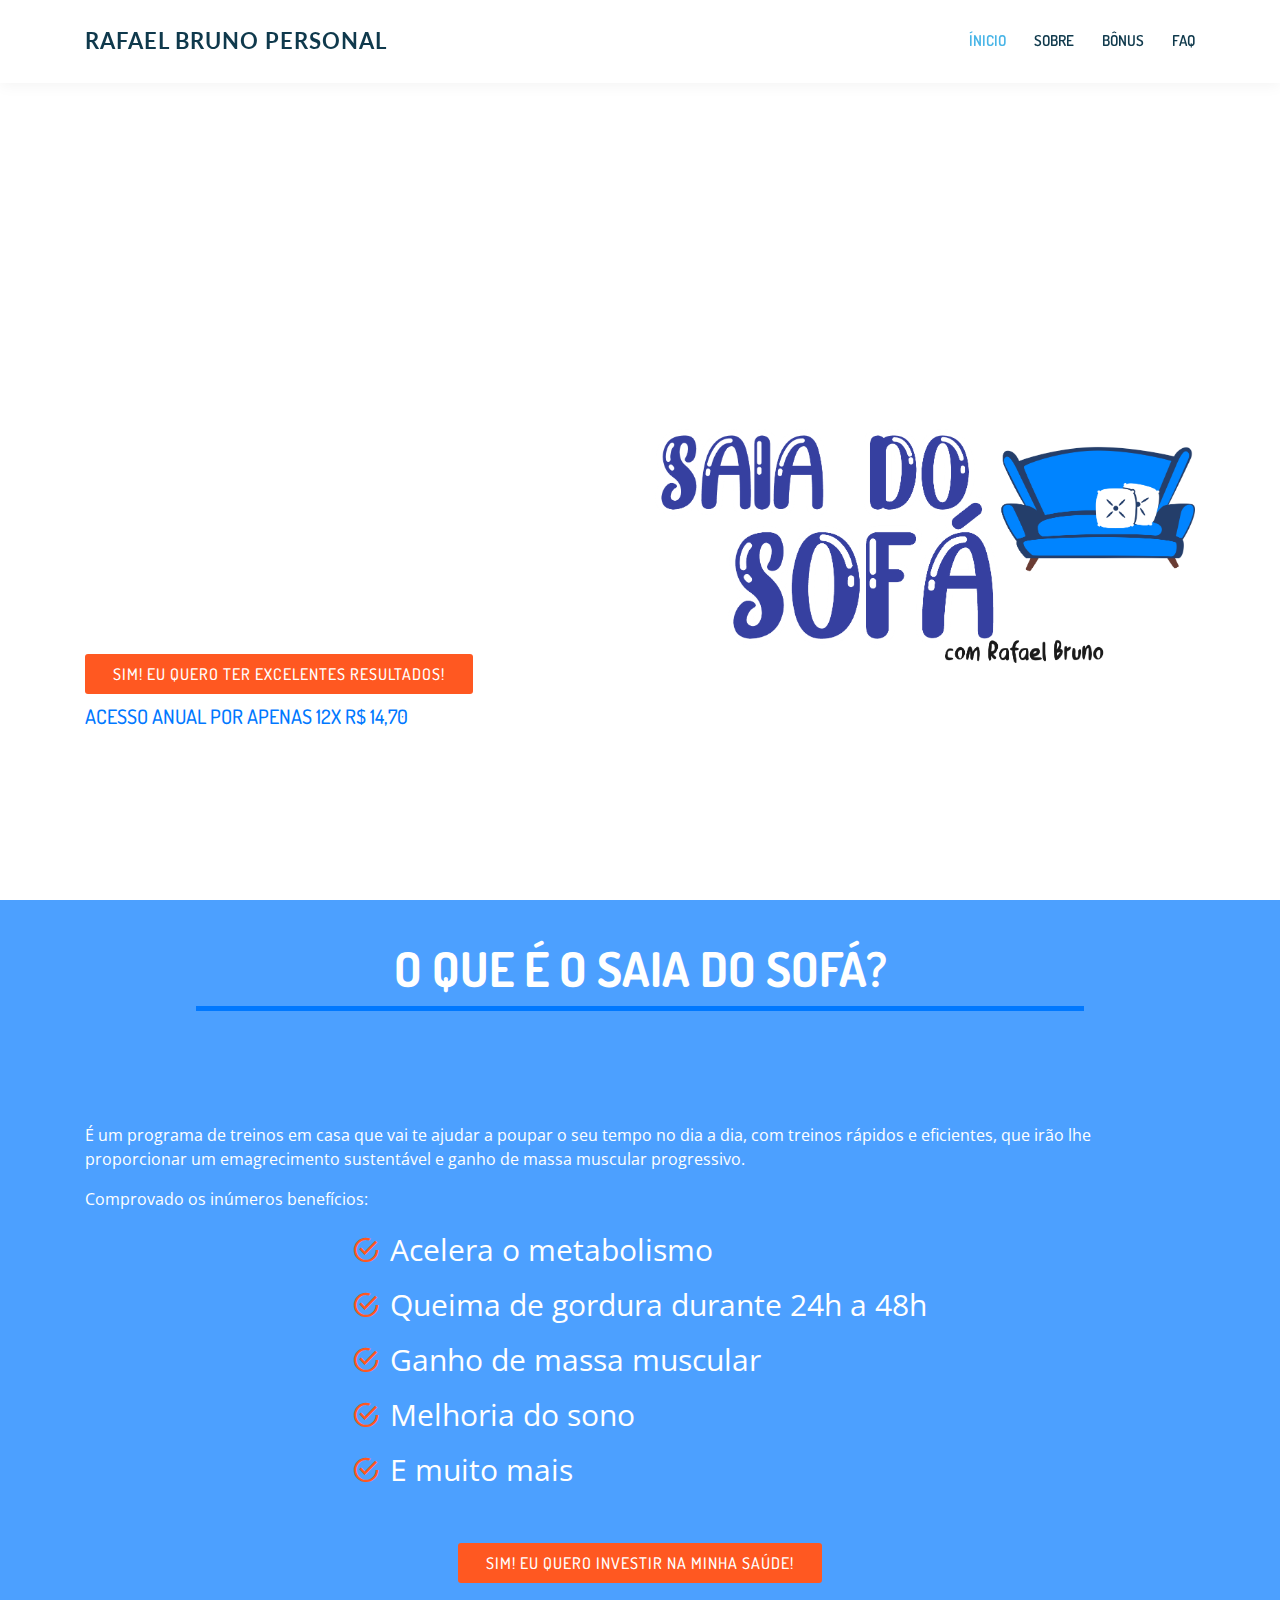
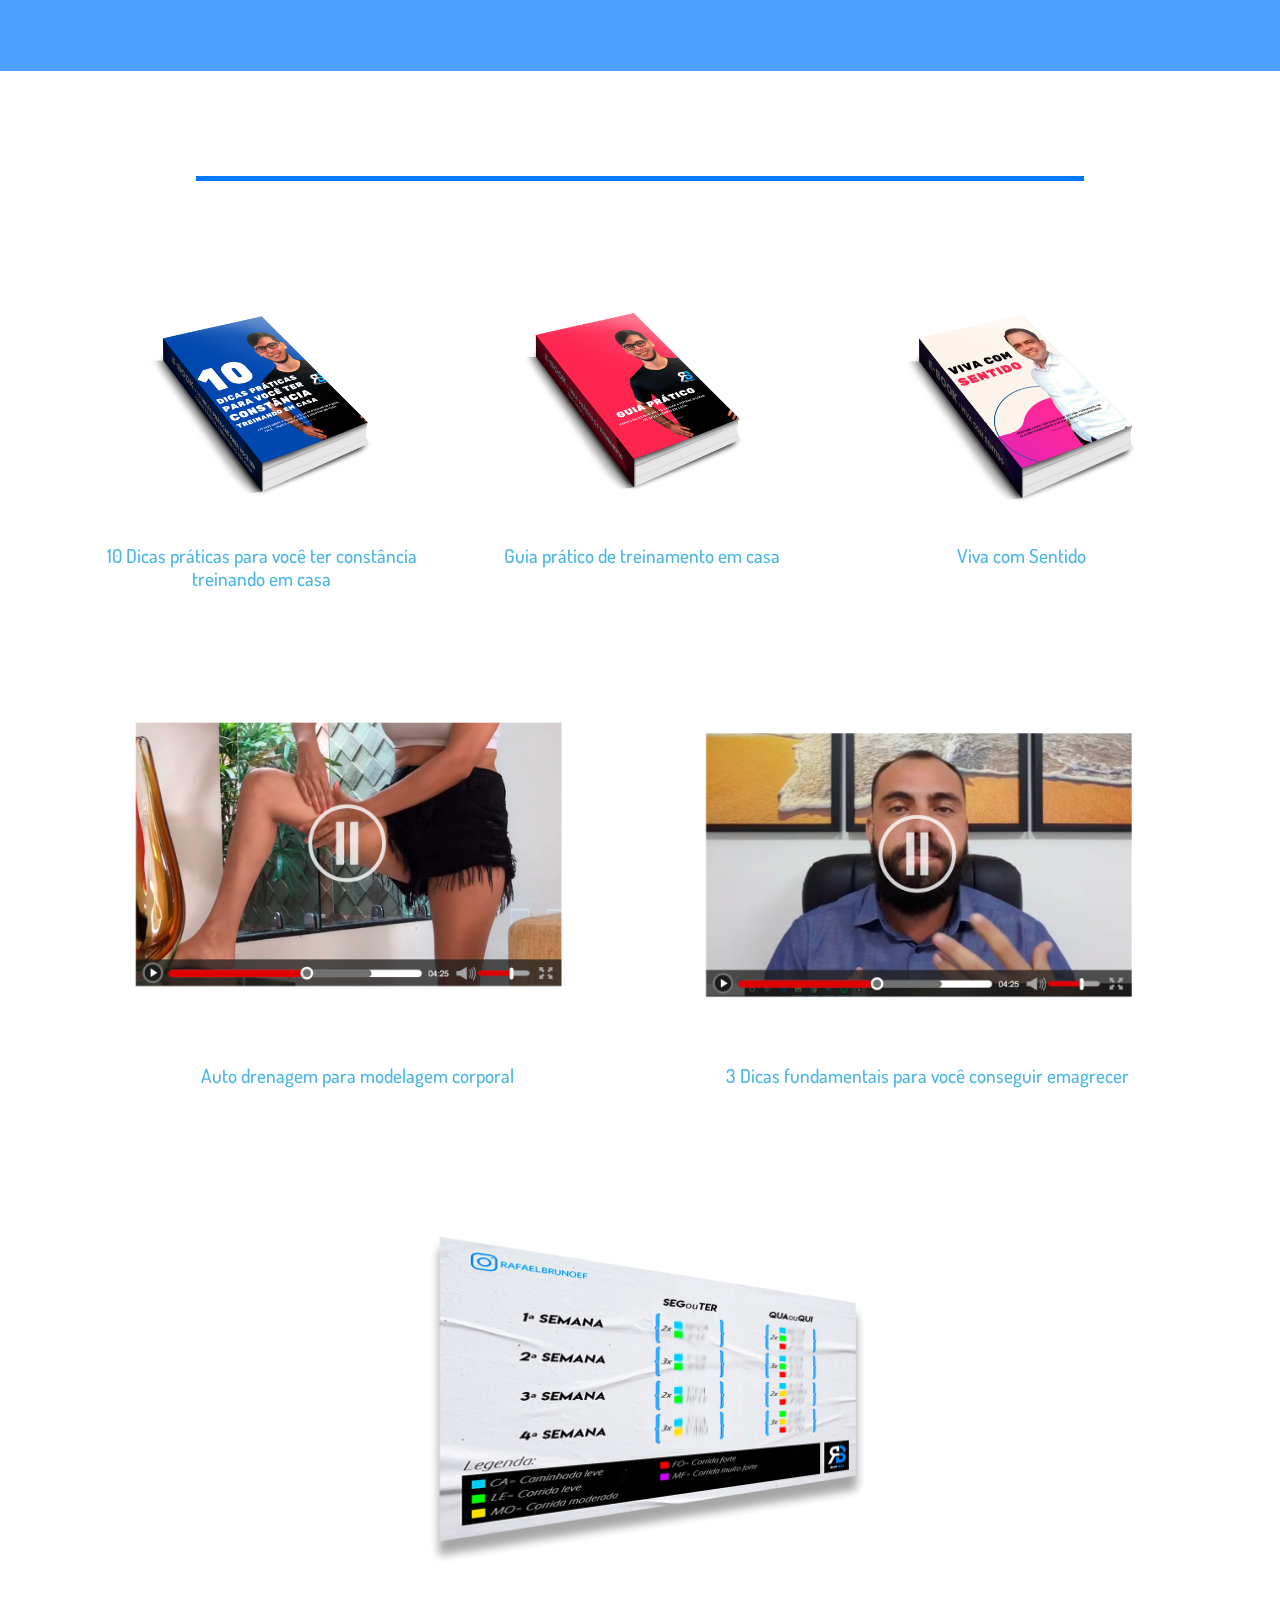
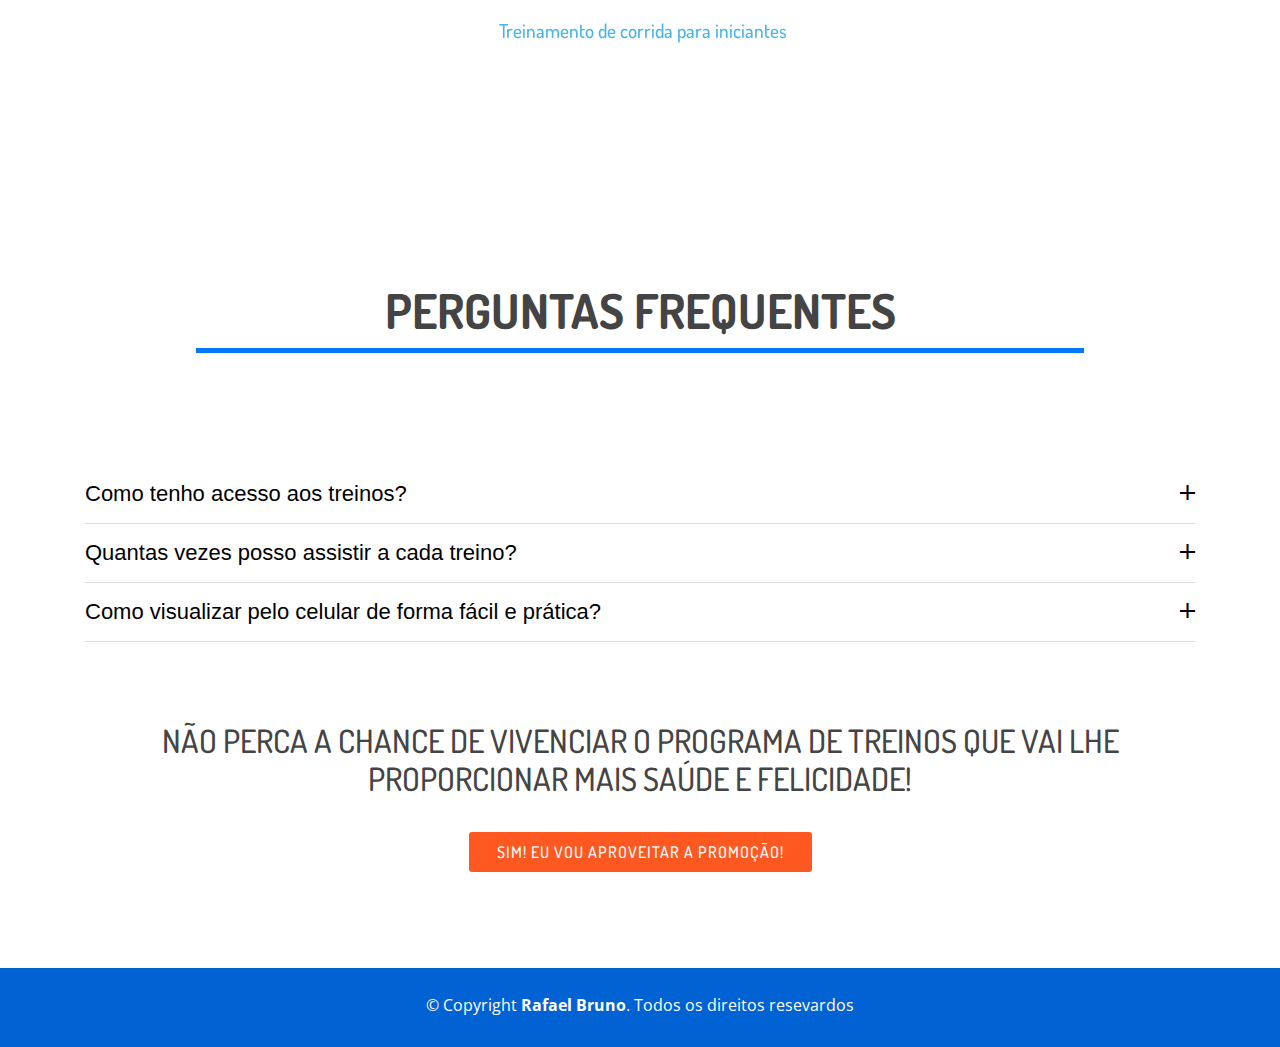
==== commit a7f0f613: "ajustes" ====
--- a/SaiaDoSofa/index.html
+++ b/SaiaDoSofa/index.html
@@ -98,7 +98,7 @@
   </section><!-- End Hero -->
 
   <main id="main">
-    <section id="about" class="about paralax-mf bg-image sect-mt4">
+    <section id="about" class="about paralax-mf bg-image ">
       <div class="overlay-mf"></div>
       <div class="container">
         <div class="row">
@@ -137,7 +137,8 @@
     </section>
 
     <!-- ======= Portfolio Section ======= -->
-    <section id="work" class="portfolio-mf sect-pt4 route py-5 mr-5">
+    <section id="work" class="portfolio-mf bg-image route">
+      <div class="overlay-dark"></div>
       <div class="container">
         <div class="row mb-5">
           <div class="col-sm-12">
--- a/SaiaDoSofa/assets/css/style.css
+++ b/SaiaDoSofa/assets/css/style.css
@@ -120,6 +120,16 @@
   width: 100%;
   opacity: .7;
 }
+.overlay-dark {
+  position: absolute;
+  top: 0;
+  left: 0px;
+  padding: 0;
+  height: 100%;
+  width: 100%;
+  opacity: .7;
+}
+
 .title-a {
   font-size: 3rem;
   font-weight: bold;
@@ -554,12 +564,6 @@
 .hero .container {
   padding-top: 84px;
 }
-
-
-
-
-
-
 
 
 .hero .play-btn {
@@ -759,12 +763,12 @@
 # About
 --------------------------------------------------------------*/
 #about {
-  background-image: url(../img/bg_blue.png);
+  background-image: url(../img/bg.jpg);
 
   min-height: 500px;
   padding: 2.5rem 1.3rem;
   border-radius: 1rem;
-  margin-bottom: 3rem;
+  /* margin-bottom: 3rem; */
   color: #fff;
 
 }
@@ -824,7 +828,7 @@
   padding: 2.5rem 1.3rem;
   border-radius: 1rem;
   margin-bottom: 3rem;
-
+  
 }
 
 .service-box:hover .ico-circle {
@@ -858,11 +862,20 @@
 /*--------------------------------------------------------------
 # Portfolio
 --------------------------------------------------------------*/
+#work{
+  background-image: url(../img/bg.jpg);
+  
+  min-height: 500px;
+  padding: 2.5rem 1.3rem;
+  border-radius: 1rem;
+  margin-bottom: 3rem;
+  color: #fff;
+}
 .work-box {
   margin-bottom: 5rem;
   -webkit-backface-visibility: hidden;
   backface-visibility: hidden;
-  background-color: #fff;
+  
 }
 
 .work-box:hover img {
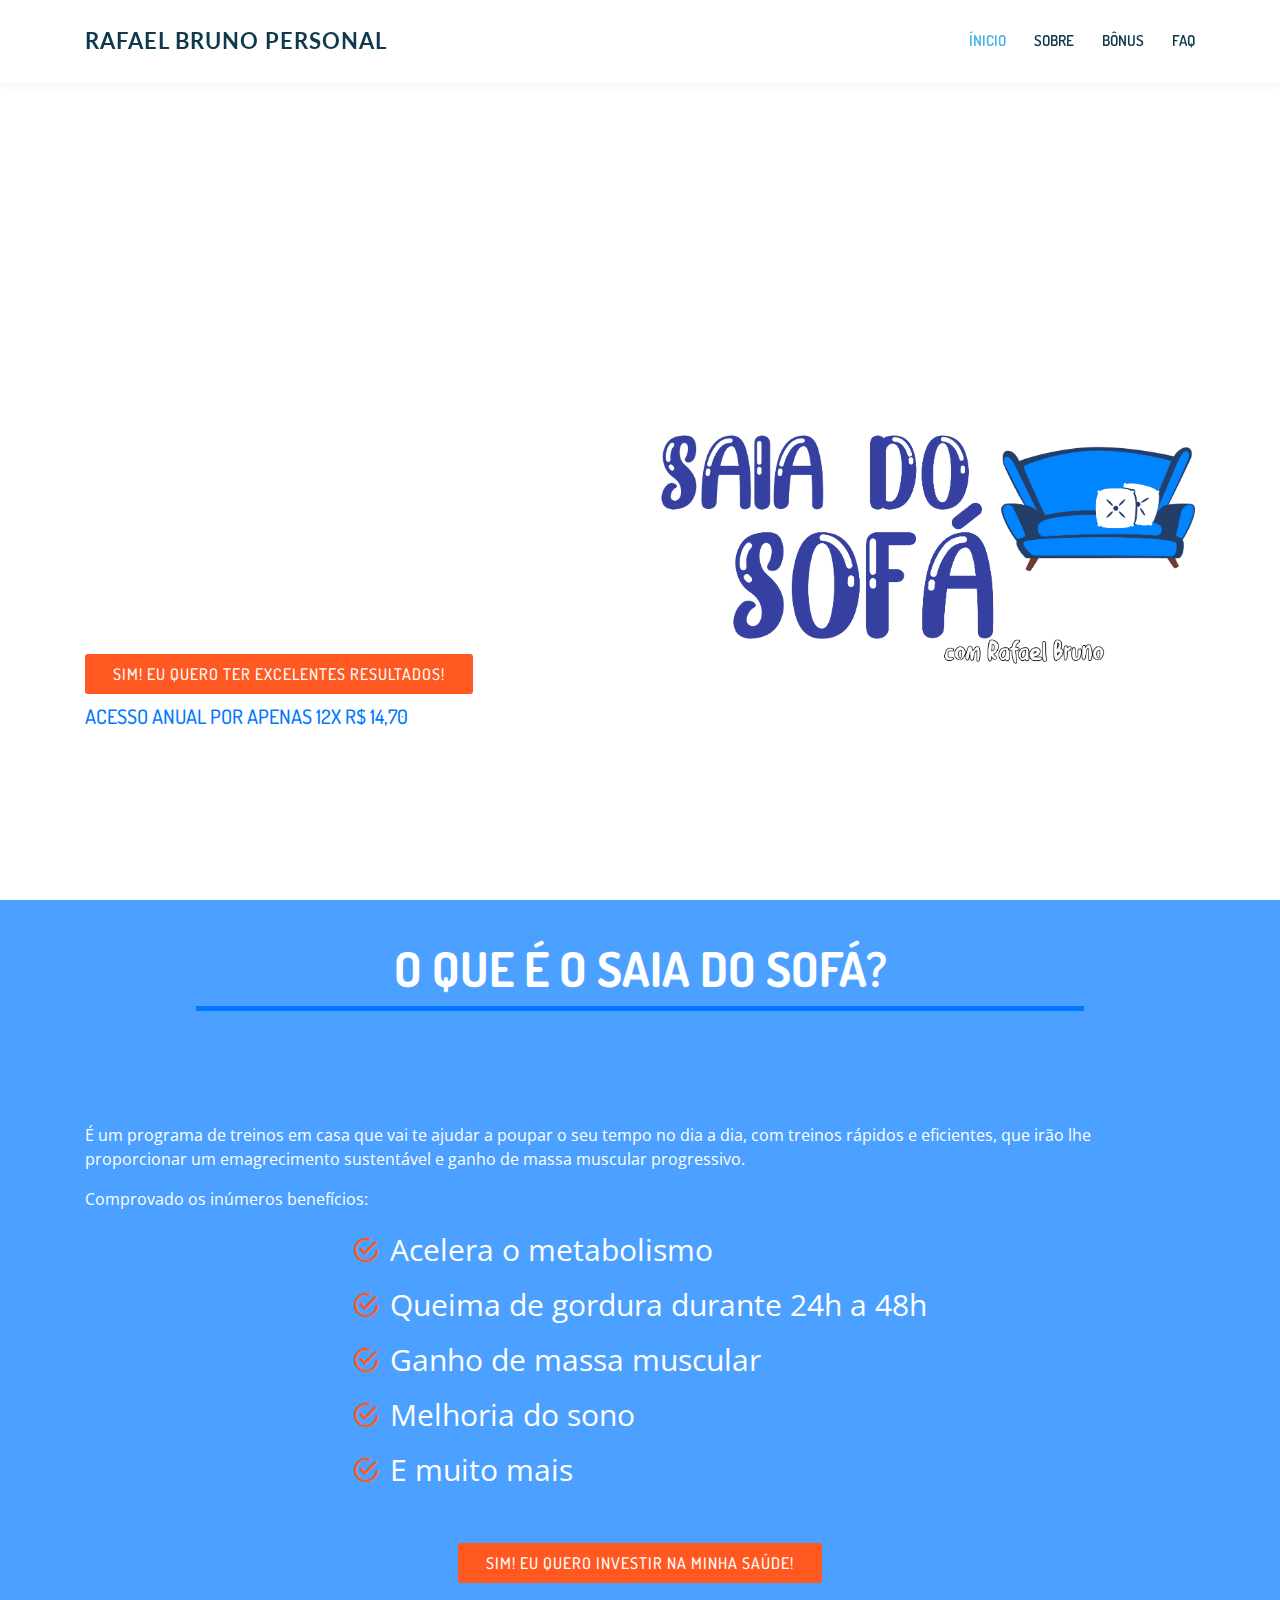
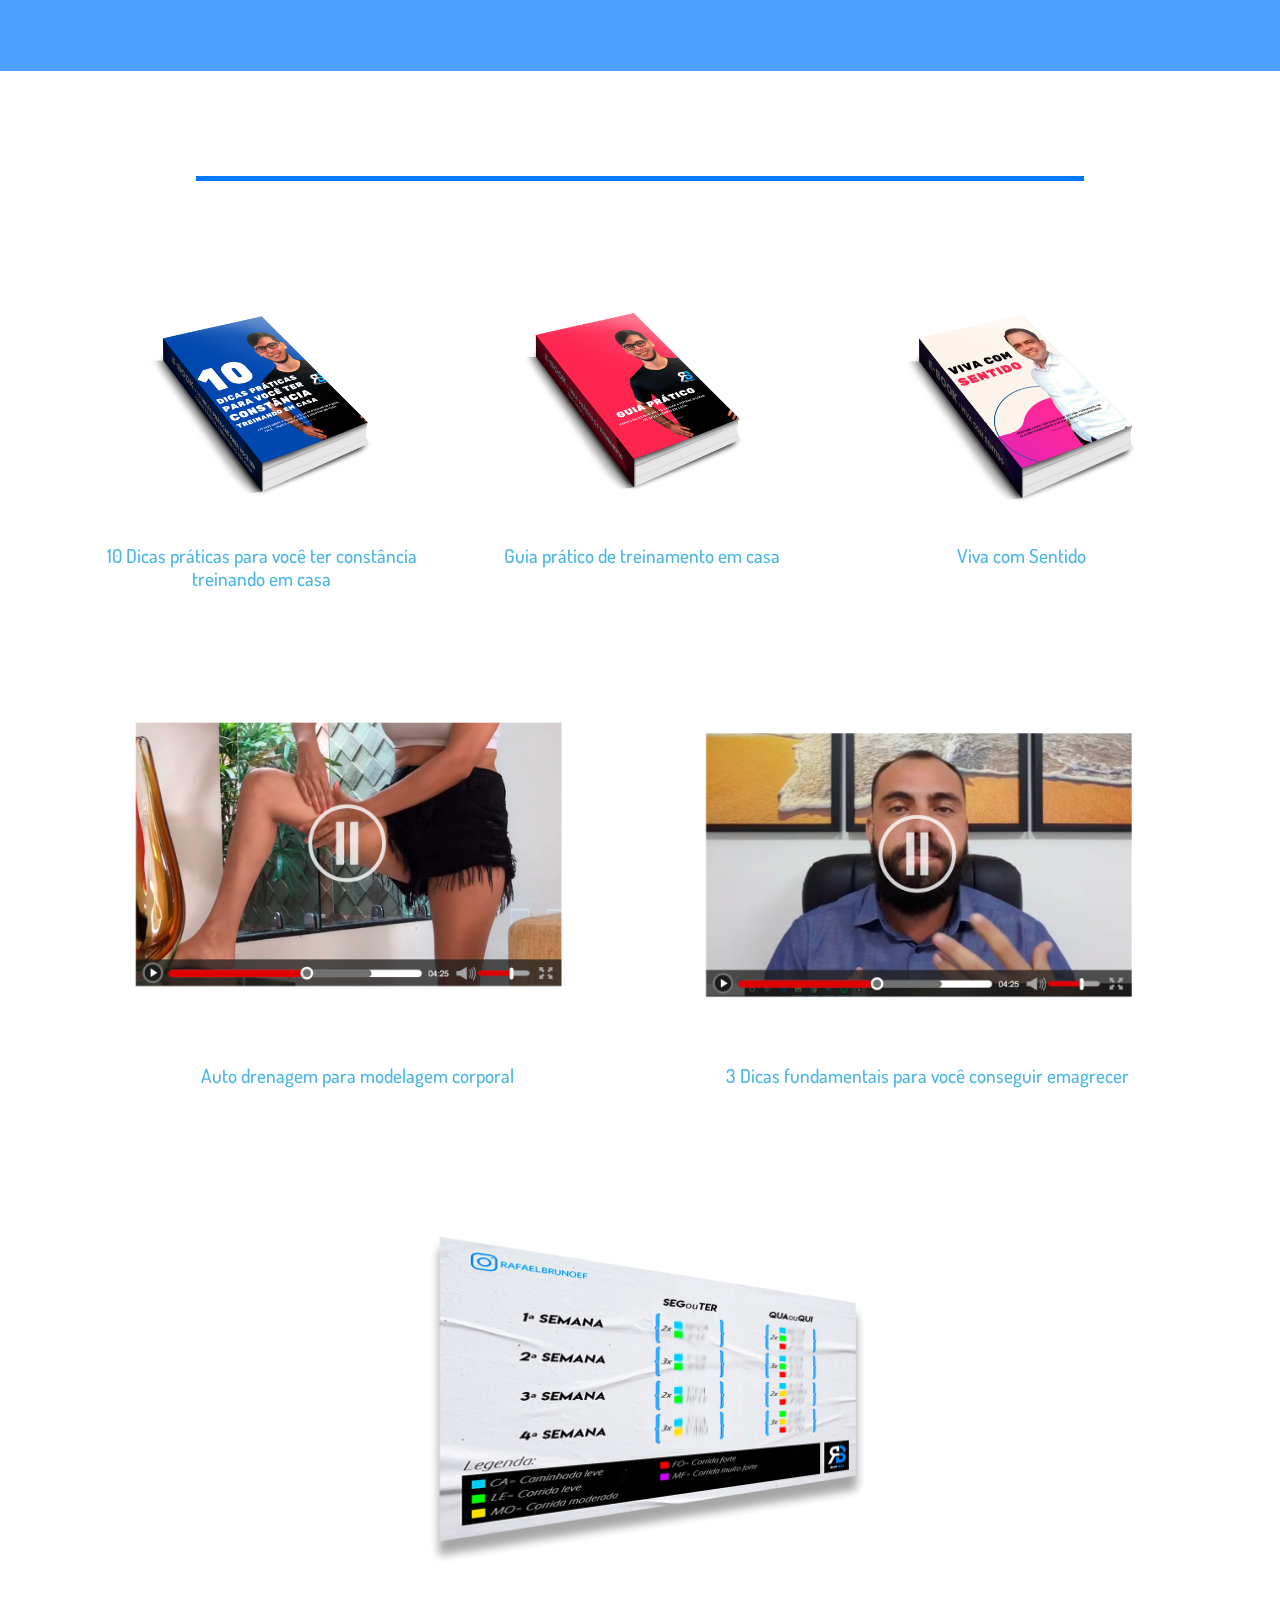
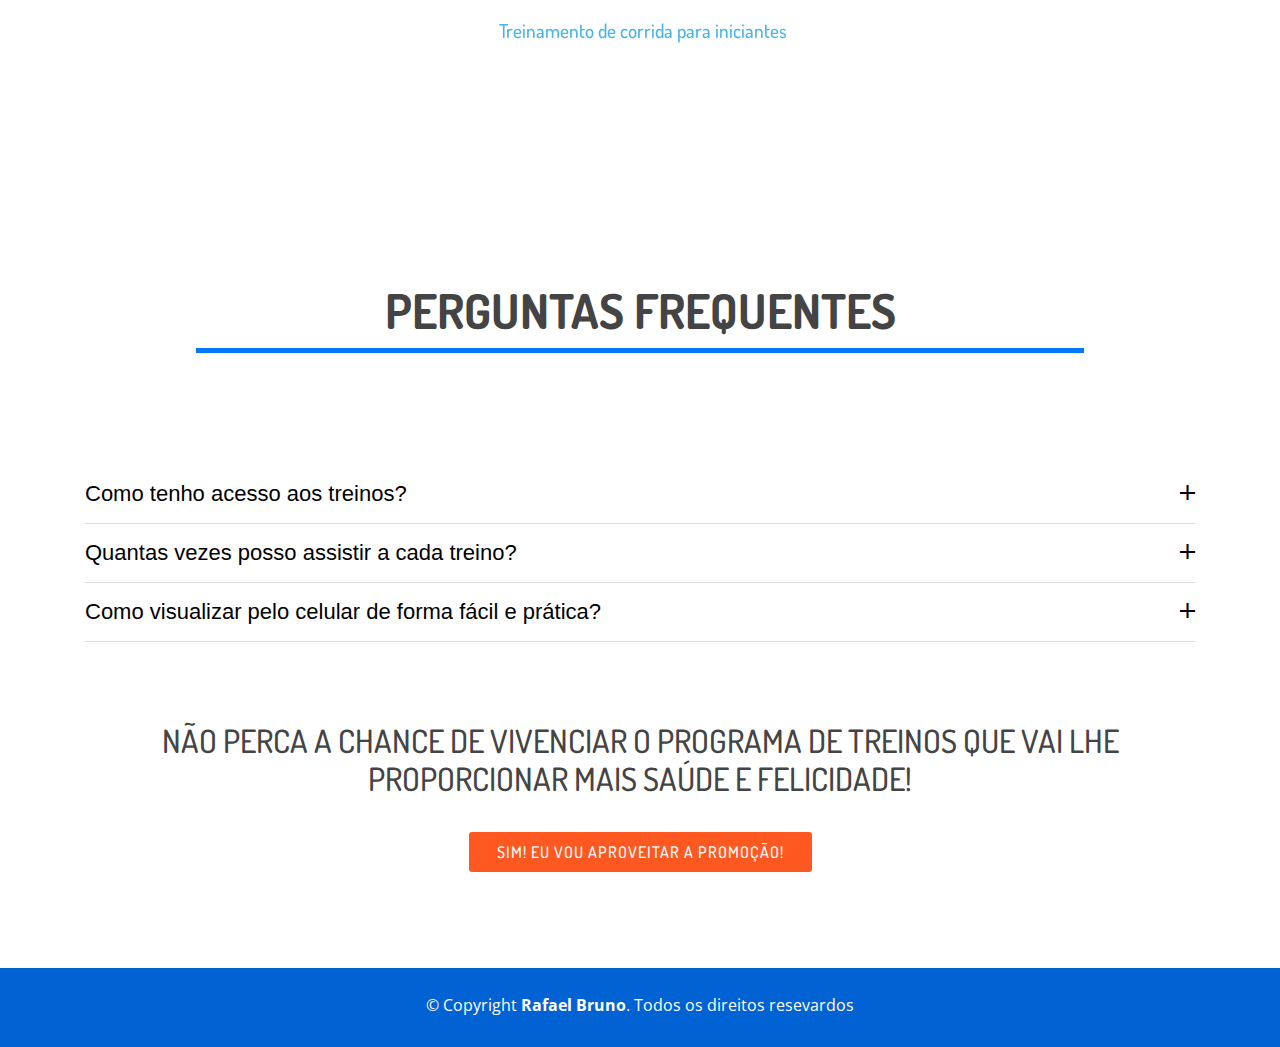
==== commit df05df3b: "ajustes" ====
--- a/SaiaDoSofa/index.html
+++ b/SaiaDoSofa/index.html
@@ -82,7 +82,7 @@
           <div class="row">
             <div class="col mt-3">
               <div>
-                <a href="#about" class="btn-get-started scrollto">SIM! EU QUERO TER EXCELENTES RESULTADOS!</a>
+                <a href="https://bit.ly/2ZPxlEx" class="btn-get-started scrollto">SIM! EU QUERO TER EXCELENTES RESULTADOS!</a>
               </div>
               <h2>ACESSO ANUAL POR APENAS 12X R$ 14,70</h2>
               <h3>Promoção por tempo limitado, não perca e adquira já!</h3>
@@ -90,7 +90,7 @@
           </div>
         </div>
         <div class="col-md-6 order-1 order-lg-2 hero-img d-flex flex-column justify-content-center">
-          <img src="assets/img/saiadosofa2.png" class="img-fluid" alt="">
+          <img src="assets/img/saia_do_sofa.png" class="img-fluid" alt="">
         </div>
       </div>
     </div>
@@ -127,7 +127,7 @@
               </ul>
             </div>
             <div class="mx-auto d-flex justify-content-center">
-              <a href="#about" class="btn-get-started scrollto uppercase">
+              <a href="https://bit.ly/2ZPxlEx" class="btn-get-started scrollto uppercase">
                 sim! eu quero investir na minha saúde!
               </a>
             </div>
@@ -313,7 +313,7 @@
           <div class="col text-center">
               <h2>NÃO PERCA A CHANCE DE VIVENCIAR O PROGRAMA DE TREINOS QUE VAI LHE PROPORCIONAR MAIS SAÚDE E FELICIDADE!</h2>
               <div>
-                <a href="#about" class="btn-get-started scrollto uppercase">
+                <a href="https://bit.ly/2ZPxlEx" class="btn-get-started scrollto uppercase">
                   sim! eu vou aproveitar a promoção!
                 </a>
               </div>
--- a/SaiaDoSofa/assets/css/style.css
+++ b/SaiaDoSofa/assets/css/style.css
@@ -763,7 +763,7 @@
 # About
 --------------------------------------------------------------*/
 #about {
-  background-image: url(../img/bg.jpg);
+  background-image: url(../img/bg_azul.jpg);
 
   min-height: 500px;
   padding: 2.5rem 1.3rem;
@@ -828,7 +828,7 @@
   padding: 2.5rem 1.3rem;
   border-radius: 1rem;
   margin-bottom: 3rem;
-  
+
 }
 
 .service-box:hover .ico-circle {
@@ -864,7 +864,7 @@
 --------------------------------------------------------------*/
 #work{
   background-image: url(../img/bg.jpg);
-  
+
   min-height: 500px;
   padding: 2.5rem 1.3rem;
   border-radius: 1rem;
@@ -875,7 +875,7 @@
   margin-bottom: 5rem;
   -webkit-backface-visibility: hidden;
   backface-visibility: hidden;
-  
+
 }
 
 .work-box:hover img {
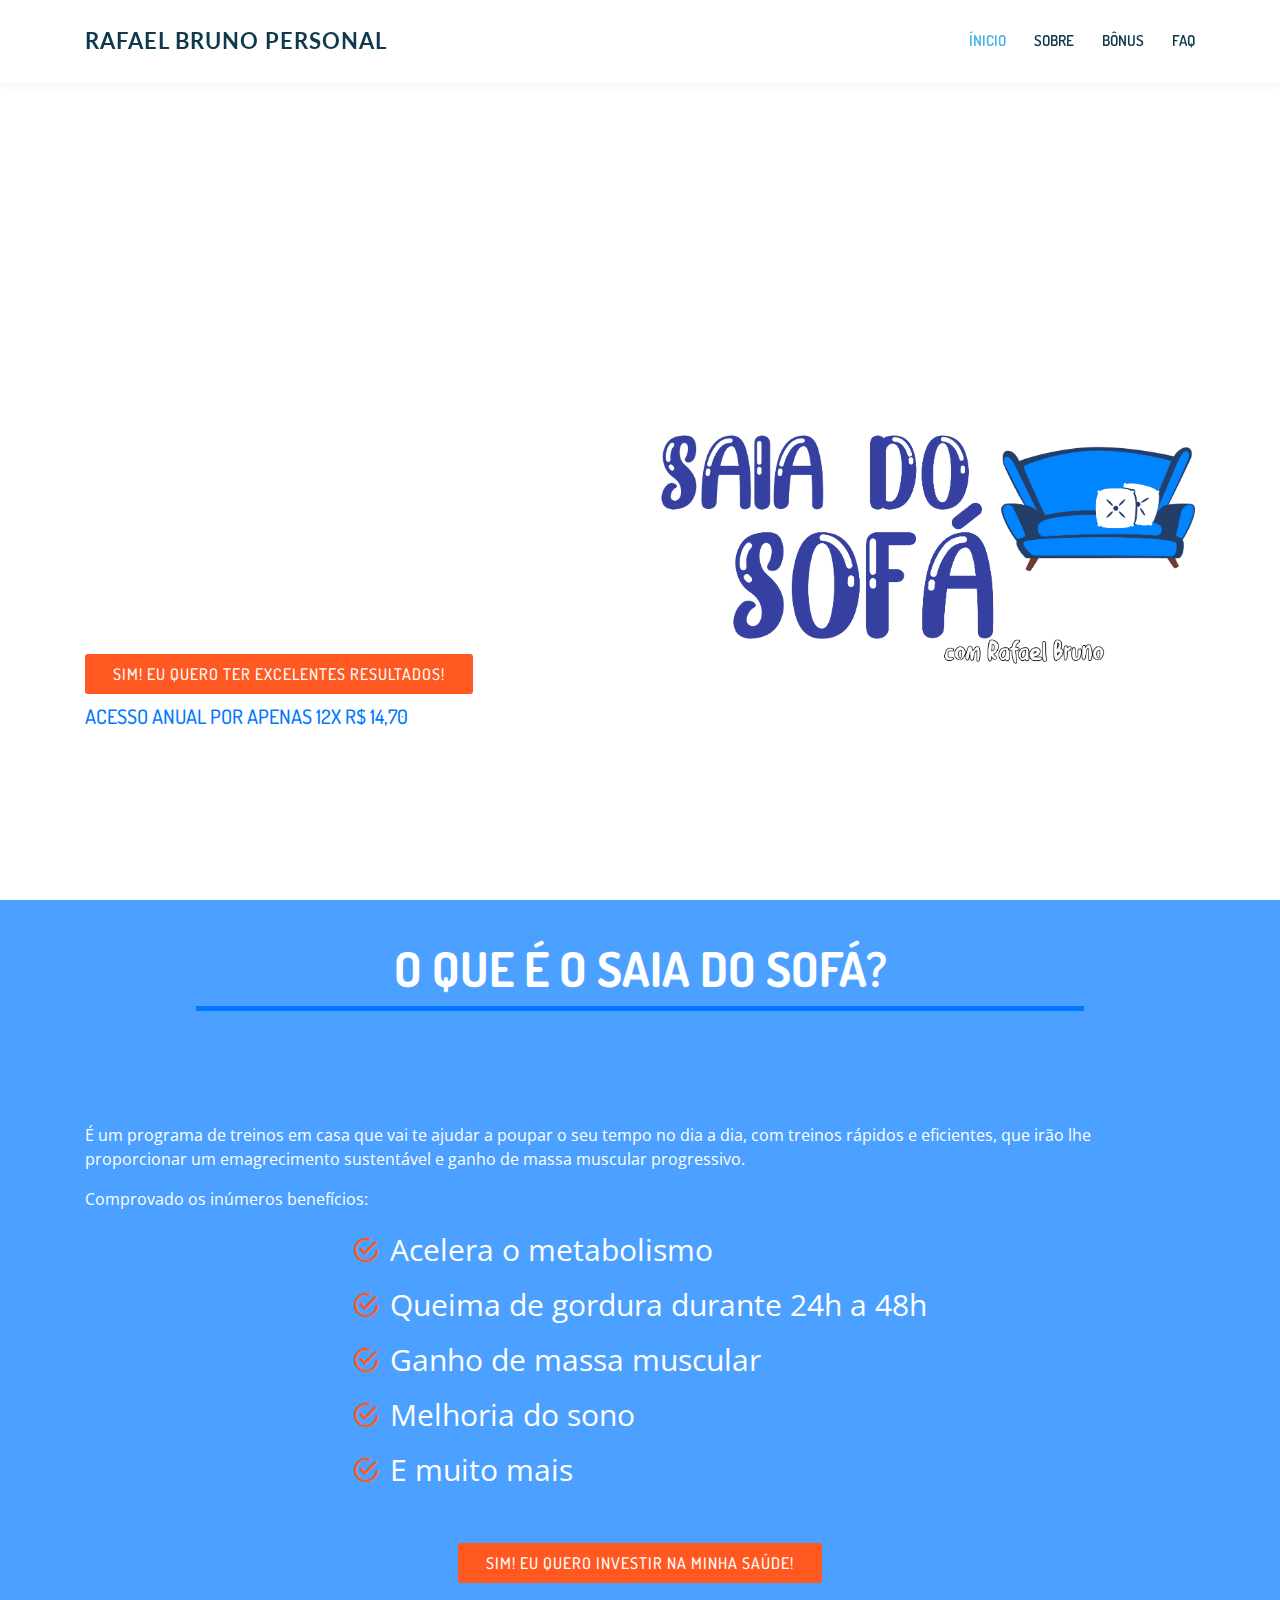
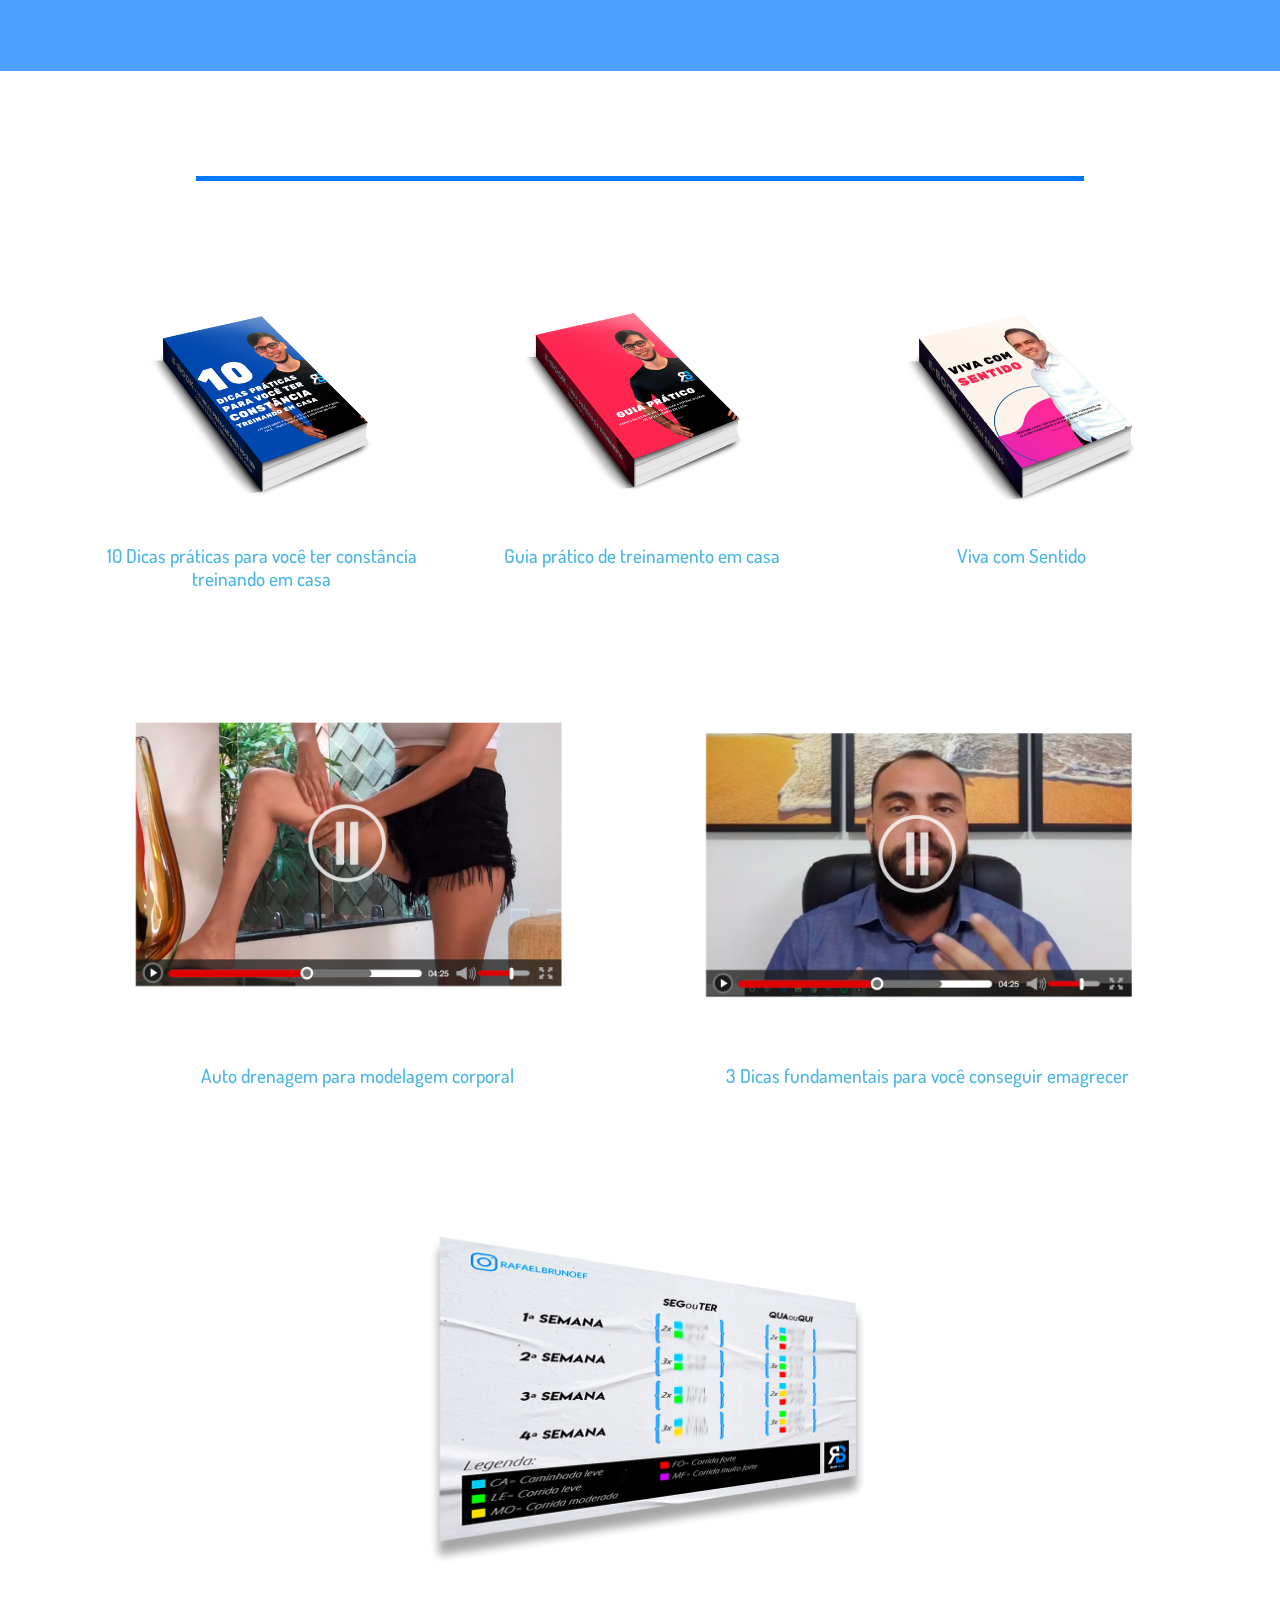
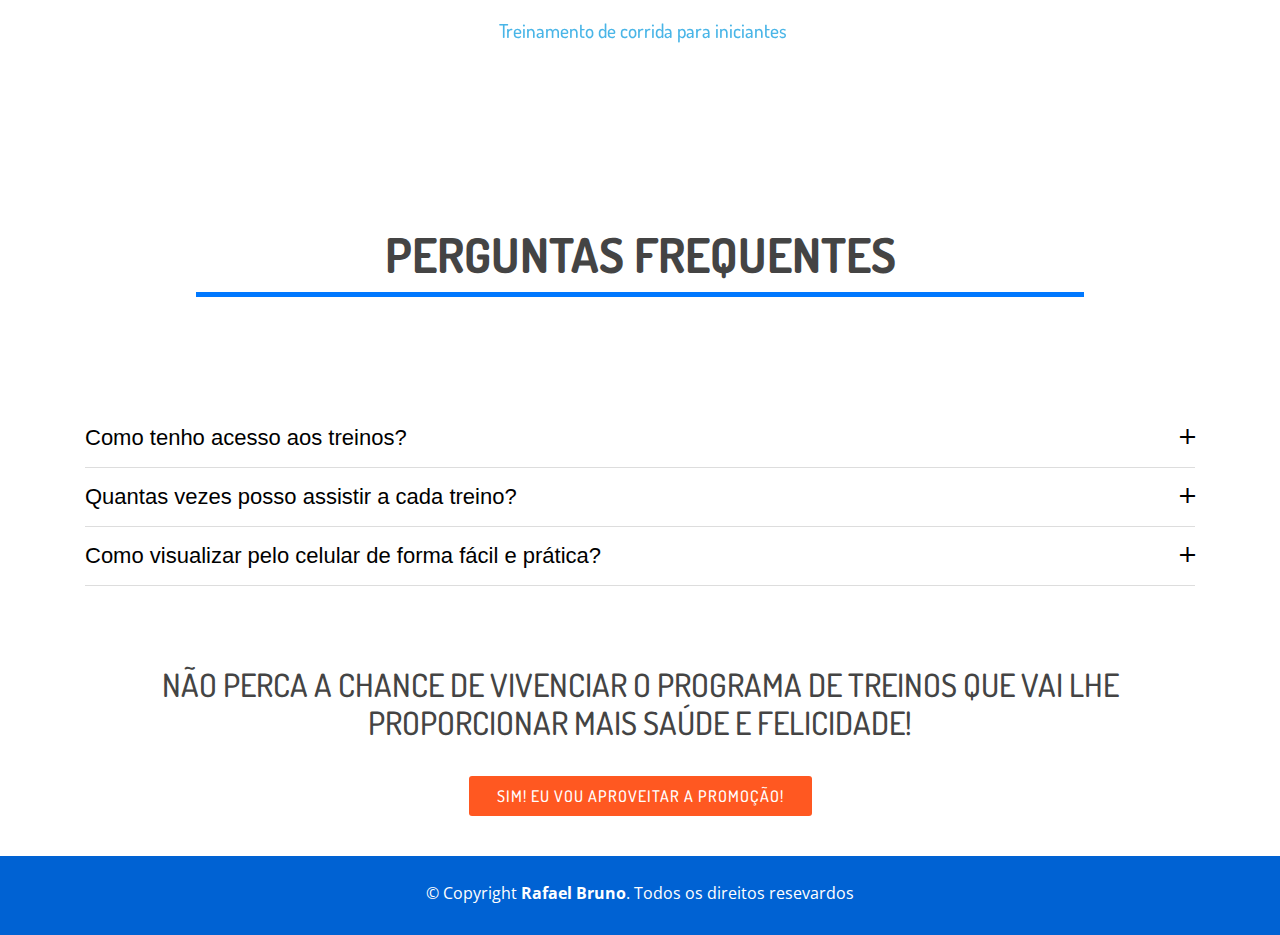
==== commit 5347dfe7: "ajustes" ====
--- a/SaiaDoSofa/index.html
+++ b/SaiaDoSofa/index.html
@@ -2,35 +2,33 @@
 <html lang="en">
 
 <head>
-  <meta charset="utf-8">
-  <meta content="width=device-width, initial-scale=1.0" name="viewport">
-
-  <title>Saia do Sofá</title>
-  <meta content="" name="descriptison">
-  <meta content="" name="keywords">
-
-  <!-- Favicons -->
-  <link href="assets/img/favicon.png" rel="icon">
-  <link href="assets/img/apple-touch-icon.png" rel="apple-touch-icon">
-
-  <!-- Google Fonts -->
-  <link
-    href="https://fonts.googleapis.com/css?family=Open+Sans:300,300i,400,400i,600,600i,700,700i|Dosis:300,400,500,,600,700,700i|Lato:300,300i,400,400i,700,700i"
-    rel="stylesheet">
-
-  <!-- Vendor CSS Files -->
-  <link href="assets/vendor/bootstrap/css/bootstrap.min.css" rel="stylesheet">
-  <link href="assets/vendor/icofont/icofont.min.css" rel="stylesheet">
-  <link href="assets/vendor/ionicons/css/ionicons.min.css" rel="stylesheet">
-  <link href="assets/vendor/boxicons/css/boxicons.min.css" rel="stylesheet">
-  <link href="assets/vendor/venobox/venobox.css" rel="stylesheet">
-  <link href="assets/vendor/line-awesome/css/line-awesome.min.css" rel="stylesheet">
-  <link href="assets/vendor/owl.carousel/assets/owl.carousel.min.css" rel="stylesheet">
-
-  <!-- Template Main CSS File -->
-  <link href="assets/css/style.css" rel="stylesheet">
-
-  <!-- =======================================================
+    <meta charset="utf-8">
+    <meta content="width=device-width, initial-scale=1.0" name="viewport">
+
+    <title>Saia do Sofá</title>
+    <meta content="" name="descriptison">
+    <meta content="" name="keywords">
+
+    <!-- Favicons -->
+    <link href="assets/img/favicon.png" rel="icon">
+    <link href="assets/img/apple-touch-icon.png" rel="apple-touch-icon">
+
+    <!-- Google Fonts -->
+    <link href="https://fonts.googleapis.com/css?family=Open+Sans:300,300i,400,400i,600,600i,700,700i|Dosis:300,400,500,,600,700,700i|Lato:300,300i,400,400i,700,700i" rel="stylesheet">
+
+    <!-- Vendor CSS Files -->
+    <link href="assets/vendor/bootstrap/css/bootstrap.min.css" rel="stylesheet">
+    <link href="assets/vendor/icofont/icofont.min.css" rel="stylesheet">
+    <link href="assets/vendor/ionicons/css/ionicons.min.css" rel="stylesheet">
+    <link href="assets/vendor/boxicons/css/boxicons.min.css" rel="stylesheet">
+    <link href="assets/vendor/venobox/venobox.css" rel="stylesheet">
+    <link href="assets/vendor/line-awesome/css/line-awesome.min.css" rel="stylesheet">
+    <link href="assets/vendor/owl.carousel/assets/owl.carousel.min.css" rel="stylesheet">
+
+    <!-- Template Main CSS File -->
+    <link href="assets/css/style.css" rel="stylesheet">
+
+    <!-- =======================================================
   * Template Name: Butterfly - v2.0.0
   * Template URL: https://bootstrapmade.com/butterfly-free-bootstrap-theme/
   * Author: BootstrapMade.com
@@ -40,319 +38,320 @@
 
 <body>
 
-  <!-- ======= Header ======= -->
-  <header id="header" class="fixed-top">
-    <div class="container d-flex align-items-center">
-
-      <!-- <a href="index.html" class="logo mr-auto"><img src="assets/img/logo.png" alt="" class="img-fluid"></a> -->
-      <!-- Uncomment below if you prefer to use text as a logo -->
-      <h1 class="logo mr-auto"><a href="index.html">Rafael Bruno Personal</a></h1>
-
-      <nav class="nav-menu d-none d-lg-block">
-        <ul>
-          <li class="active"><a href="index.html">Ínicio</a></li>
-          <li><a href="#about">Sobre</a></li>
-          <li><a href="#work">Bônus</a></li>
-          <li><a href="#faq">FAQ</a></li>
-        </ul>
-      </nav><!-- .nav-menu -->
-
-    </div>
-  </header><!-- End Header -->
-
-  <!-- ======= Hero Section ======= -->
-  <section id="hero" class="hero d-flex align-items-center bg-image">
-
-    <div class="container">
-      <div class="row">
-        <div class="col">
-          <h1>VOCÊ MERECE O MELHOR, SEJA UMA PESSOA MAIS FELIZ ATRAVÉS DO SAIA DO SOFÁ!</h1>
+    <!-- ======= Header ======= -->
+    <header id="header" class="fixed-top">
+        <div class="container d-flex align-items-center">
+
+            <!-- <a href="index.html" class="logo mr-auto"><img src="assets/img/logo.png" alt="" class="img-fluid"></a> -->
+            <!-- Uncomment below if you prefer to use text as a logo -->
+            <h1 class="logo mr-auto"><a href="index.html">Rafael Bruno Personal</a></h1>
+
+            <nav class="nav-menu d-none d-lg-block">
+                <ul>
+                    <li class="active"><a href="index.html">Ínicio</a></li>
+                    <li><a href="#about">Sobre</a></li>
+                    <li><a href="#work">Bônus</a></li>
+                    <li><a href="#faq">FAQ</a></li>
+                </ul>
+            </nav><!-- .nav-menu -->
+
         </div>
-      </div>
-      <div class="row py-5">
-        <div class="col-md-6 pt-4 pt-lg-0 order-2 order-lg-1 d-flex flex-column justify-content-center">
-          <div class="row">
-            <div class="col-11 col-md-12 justify-content-center align-items-stretch mx-auto embed-responsive embed-responsive-16by9">
-              <!-- <a href="https://youtu.be/eu3Vj7dWIN8" class="venobox play-btn" data-vbtype="video" data-autoplay="true"></a> -->
-                <iframe width="560" height="315" src="https://www.youtube.com/embed/eu3Vj7dWIN8" frameborder="0"
-                  allow="accelerometer; autoplay; encrypted-media; gyroscope; picture-in-picture" allowfullscreen>
-                </iframe>
-            </div>
-          </div>
-          <div class="row">
-            <div class="col mt-3">
-              <div>
-                <a href="https://bit.ly/2ZPxlEx" class="btn-get-started scrollto">SIM! EU QUERO TER EXCELENTES RESULTADOS!</a>
-              </div>
-              <h2>ACESSO ANUAL POR APENAS 12X R$ 14,70</h2>
-              <h3>Promoção por tempo limitado, não perca e adquira já!</h3>
-            </div>
-          </div>
+    </header><!-- End Header -->
+
+    <!-- ======= Hero Section ======= -->
+    <section id="hero" class="hero d-flex align-items-center bg-image">
+
+        <div class="container">
+            <div class="row">
+                <div class="col">
+                    <h1>VOCÊ MERECE O MELHOR, SEJA UMA PESSOA MAIS FELIZ ATRAVÉS DO SAIA DO SOFÁ!</h1>
+                </div>
+            </div>
+            <div class="row py-5">
+                <div class="col-md-6 pt-4 pt-lg-0 order-2 order-lg-1 d-flex flex-column justify-content-center">
+                    <div class="row">
+                        <div class="col-11 col-md-12 justify-content-center align-items-stretch mx-auto embed-responsive embed-responsive-16by9">
+                            <!-- <a href="https://youtu.be/eu3Vj7dWIN8" class="venobox play-btn" data-vbtype="video" data-autoplay="true"></a> -->
+                            <iframe width="560" height="315" src="https://www.youtube.com/embed/eu3Vj7dWIN8" frameborder="0" allow="accelerometer; autoplay; encrypted-media; gyroscope; picture-in-picture" allowfullscreen>
+                            </iframe>
+                        </div>
+                    </div>
+                    <div class="row">
+                        <div class="col mt-3">
+                            <div>
+                                <a href="https://bit.ly/2ZPxlEx" class="btn-get-started scrollto">
+                                    SIM! EU QUERO TER EXCELENTES RESULTADOS!
+                                </a>
+                            </div>
+                            <h2>ACESSO ANUAL POR APENAS 12X R$ 14,70</h2>
+                            <h3>Promoção por tempo limitado, não perca e adquira já!</h3>
+                        </div>
+                    </div>
+                </div>
+                <div class="col-md-6 order-1 order-lg-2 hero-img d-flex flex-column justify-content-center">
+                    <img src="assets/img/saia_do_sofa.png" class="img-fluid" alt="">
+                </div>
+            </div>
         </div>
-        <div class="col-md-6 order-1 order-lg-2 hero-img d-flex flex-column justify-content-center">
-          <img src="assets/img/saia_do_sofa.png" class="img-fluid" alt="">
-        </div>
-      </div>
-    </div>
-
-  </section><!-- End Hero -->
-
-  <main id="main">
-    <section id="about" class="about paralax-mf bg-image ">
-      <div class="overlay-mf"></div>
-      <div class="container">
-        <div class="row">
-          <div class="col-sm-12">
-            <div class="title-box text-center">
-              <h1 class="title-a">O QUE É O SAIA DO SOFÁ?</h1>
-              <div class="line-mf"></div>
-            </div>
-          </div>
-        </div>
-        <div class="row py-5">
-          <div class="col">
-            <p>
-              É um programa de treinos em casa que vai te ajudar a poupar o seu tempo no dia a dia, com treinos rápidos
-              e eficientes,
-              que irão lhe proporcionar um emagrecimento sustentável e ganho de massa muscular progressivo.
-            </p>
-            <p>Comprovado os inúmeros benefícios:</p>
-            <div class="d-flex content">
-              <ul class="list-inline mx-auto justify-content-center">
-                <li><i class="ion-android-checkmark-circle"></i> Acelera o metabolismo</li>
-                <li><i class="ion-android-checkmark-circle"></i> Queima de gordura durante 24h a 48h</li>
-                <li><i class="ion-android-checkmark-circle"></i> Ganho de massa muscular</li>
-                <li><i class="ion-android-checkmark-circle"></i> Melhoria do sono</li>
-                <li><i class="ion-android-checkmark-circle"></i> E muito mais</li>
-              </ul>
-            </div>
-            <div class="mx-auto d-flex justify-content-center">
-              <a href="https://bit.ly/2ZPxlEx" class="btn-get-started scrollto uppercase">
-                sim! eu quero investir na minha saúde!
-              </a>
-            </div>
-          </div>
-        </div>
-      </div>
-    </section>
-
-    <!-- ======= Portfolio Section ======= -->
-    <section id="work" class="portfolio-mf bg-image route">
-      <div class="overlay-dark"></div>
-      <div class="container">
-        <div class="row mb-5">
-          <div class="col-sm-12">
-            <div class="title-box text-center">
-              <h3 class="title-a">
-                Bônus
-              </h3>
-              <!-- <p class="subtitle-a">
+
+    </section><!-- End Hero -->
+
+    <main id="main">
+        <section id="about" class="about paralax-mf bg-image ">
+            <div class="overlay-mf"></div>
+            <div class="container">
+                <div class="row">
+                    <div class="col-sm-12">
+                        <div class="title-box text-center">
+                            <h1 class="title-a">O QUE É O SAIA DO SOFÁ?</h1>
+                            <div class="line-mf"></div>
+                        </div>
+                    </div>
+                </div>
+                <div class="row py-5">
+                    <div class="col">
+                        <p>
+                            É um programa de treinos em casa que vai te ajudar a poupar o seu tempo no dia a dia, com treinos rápidos
+                            e eficientes,
+                            que irão lhe proporcionar um emagrecimento sustentável e ganho de massa muscular progressivo.
+                        </p>
+                        <p>Comprovado os inúmeros benefícios:</p>
+                        <div class="d-flex content">
+                            <ul class="list-inline mx-auto justify-content-center">
+                                <li><i class="ion-android-checkmark-circle"></i> Acelera o metabolismo</li>
+                                <li><i class="ion-android-checkmark-circle"></i> Queima de gordura durante 24h a 48h</li>
+                                <li><i class="ion-android-checkmark-circle"></i> Ganho de massa muscular</li>
+                                <li><i class="ion-android-checkmark-circle"></i> Melhoria do sono</li>
+                                <li><i class="ion-android-checkmark-circle"></i> E muito mais</li>
+                            </ul>
+                        </div>
+                        <div class="mx-auto d-flex justify-content-center">
+                            <a href="https://bit.ly/2ZPxlEx" class="btn-get-started scrollto uppercase">
+                                sim! eu quero investir na minha saúde!
+                            </a>
+                        </div>
+                    </div>
+                </div>
+            </div>
+        </section>
+
+        <!-- ======= Portfolio Section ======= -->
+        <section id="work" class="portfolio-mf bg-image route">
+            
+            <div class="container">
+                <div class="row mb-5">
+                    <div class="col-sm-12">
+                        <div class="title-box text-center">
+                            <h3 class="title-a">
+                                Bônus
+                            </h3>
+                            <!-- <p class="subtitle-a">
               Lorem ipsum, dolor sit amet consectetur adipisicing elit.
             </p> -->
-              <div class="line-mf"></div>
-            </div>
-          </div>
+                            <div class="line-mf"></div>
+                        </div>
+                    </div>
+                </div>
+                <div class="row">
+                    <div class="col-md-4">
+                        <div class="work-box">
+                            <a href="assets/img/bonus/Ordem 1.png" data-gall="portfolioGallery" class="venobox">
+                                <div class="work-img">
+                                    <img src="assets/img/bonus/Ordem 1.png" alt="" class="img-fluid">
+                                </div>
+                                <div class="work-content">
+                                    <div class="row">
+                                        <div class="col">
+                                            <h2 class="w-title">10 Dicas práticas para você ter constância treinando em casa</h2>
+                                        </div>
+                                    </div>
+                                </div>
+                            </a>
+                        </div>
+                    </div>
+                    <div class="col-md-4">
+                        <div class="work-box">
+                            <a href="assets/img/bonus/Ordem 2.png" data-gall="portfolioGallery" class="venobox">
+                                <div class="work-img">
+                                    <img src="assets/img/bonus/Ordem 2.png" alt="" class="img-fluid">
+                                </div>
+                                <div class="work-content">
+                                    <div class="row">
+                                        <div class="col">
+                                            <h2 class="w-title">Guia prático de treinamento em casa</h2>
+                                        </div>
+                                    </div>
+                                </div>
+                            </a>
+                        </div>
+                    </div>
+                    <div class="col-md-4">
+                        <div class="work-box">
+                            <a href="assets/img/bonus/Ordem 3.png" data-gall="portfolioGallery" class="venobox">
+                                <div class="work-img">
+                                    <img src="assets/img/bonus/Ordem 3.png" alt="" class="img-fluid">
+                                </div>
+                                <div class="work-content">
+                                    <div class="row">
+                                        <div class="col">
+                                            <h2 class="w-title">Viva com Sentido</h2>
+                                        </div>
+                                    </div>
+                                </div>
+                            </a>
+                        </div>
+                    </div>
+                </div>
+                <div class="row">
+                    <div class="col-md-6">
+                        <div class="work-box">
+                            <a href="assets/img/assets/img/bonus/Ordem 4.png" data-gall="portfolioGallery" class="venobox">
+                                <div class="work-img">
+                                    <img src="assets/img/bonus/Ordem 4.png" alt="" class="img-fluid">
+                                </div>
+                                <div class="work-content">
+                                    <div class="row">
+                                        <div class="col">
+                                            <h2 class="w-title">Auto drenagem para modelagem corporal</h2>
+                                        </div>
+                                    </div>
+                                </div>
+                            </a>
+                        </div>
+                    </div>
+                    <div class="col-md-6">
+                        <div class="work-box">
+                            <a href="assets/img/bonus/Ordem 5.png" data-gall="portfolioGallery" class="venobox">
+                                <div class="work-img">
+                                    <img src="assets/img/bonus/Ordem 5.png" alt="" class="img-fluid">
+                                </div>
+                                <div class="work-content">
+                                    <div class="row">
+                                        <div class="col">
+                                            <h2 class="w-title">3 Dicas fundamentais para você conseguir emagrecer</h2>
+                                        </div>
+                                    </div>
+                                </div>
+                            </a>
+                        </div>
+                    </div>
+                </div>
+                <div class="row justify-content-md-center">
+                    <div class="col-12 col-md-7">
+                        <div class="work-box">
+                            <a href="assets/img/bonus/Ordem 6.png" data-gall="portfolioGallery" class="venobox">
+                                <div class="work-img">
+                                    <img src="assets/img/bonus/Ordem 6.png" alt="" class="img-fluid">
+                                </div>
+                                <div class="work-content">
+                                    <div class="row">
+                                        <div class="col-sm-8 mx-auto justify-content-center">
+                                            <h2 class="w-title">Treinamento de corrida para iniciantes</h2>
+                                        </div>
+                                    </div>
+                                </div>
+                            </a>
+                        </div>
+                    </div>
+                </div>
+            </div>
+        </section><!-- End Portfolio Section -->
+
+        <section id="faq" class="faq route bg-image" style="visibility: visible; animation-name: fadeInUp;">
+            <div class="container">
+                <div class="row mb-5">
+                    <div class="col-sm-12">
+                        <div class="title-box text-center">
+                            <h3 class="title-a">
+                                Perguntas Frequentes
+                            </h3>
+                            <!-- <p class="subtitle-a">Lorem ipsum, dolor sit amet consectetur adipisicing elit.</p> -->
+                            <div class="line-mf"></div>
+                        </div>
+                    </div>
+                </div>
+                <div class="row">
+                    <div class="col">
+                        <ul id="faq-list" class="wow fadeInUp" style="visibility: visible; animation-name: fadeInUp;">
+                            <li>
+                                <a data-toggle="collapse" class="collapsed" href="#faq1">
+                                    Como tenho acesso aos treinos? <i class="ion-android-remove"></i>
+                                </a>
+                                <div id="faq1" class="collapse" data-parent="#faq-list">
+                                    <p>
+                                        É bem simples, você receberá um e-mail que irá te direcionar a plataforma de acesso.
+                                    </p>
+                                </div>
+                            </li>
+                            <li>
+                                <a data-toggle="collapse" href="#faq2" class="collapsed">
+                                    Quantas vezes posso assistir a cada treino? <i class="ion-android-remove"></i>
+                                </a>
+                                <div id="faq2" class="collapse" data-parent="#faq-list">
+                                    <p>Você terá acesso completo e ilimitado. Ou seja, poderá repeti-los quantas vezes quiser, enquanto seu acesso estiver ativo. </p>
+                                </div>
+                            </li>
+
+                            <li>
+                                <a data-toggle="collapse" href="#faq3" class="collapsed">
+                                    Como visualizar pelo celular de forma fácil e prática? <i class="ion-android-remove"></i>
+                                </a>
+                                <div id="faq3" class="collapse" data-parent="#faq-list">
+                                    <p>
+                                        Baixe o aplicativo Nutror e efetue o login, você irá visualizar as aulas de forma simples e prática.
+
+                                    </p>
+                                </div>
+                            </li>
+                        </ul>
+                    </div>
+                </div>
+            </div>
+            <div class="container sect-pt4 py-9">
+                <div class="row">
+                    <div class="col text-center">
+                        <h2>NÃO PERCA A CHANCE DE VIVENCIAR O PROGRAMA DE TREINOS QUE VAI LHE PROPORCIONAR MAIS SAÚDE E FELICIDADE!</h2>
+                        <div>
+                            <a href="https://bit.ly/2ZPxlEx" class="btn-get-started scrollto uppercase">
+                                sim! eu vou aproveitar a promoção!
+                            </a>
+                        </div>
+                    </div>
+                </div>
+            </div>
+        </section>
+
+    </main><!-- End #main -->
+    <!-- ======= Footer ======= -->
+    <footer>
+        <div class="container">
+            <div class="row">
+                <div class="col-sm-12">
+                    <div class="copyright-box">
+                        <p class="copyright">&copy; Copyright <strong>Rafael Bruno</strong>. Todos os direitos resevardos</p>
+                    </div>
+                </div>
+            </div>
         </div>
-        <div class="row">
-          <div class="col-md-4">
-            <div class="work-box">
-              <a href="assets/img/bonus/Ordem 1.png" data-gall="portfolioGallery" class="venobox">
-                <div class="work-img">
-                  <img src="assets/img/bonus/Ordem 1.png" alt="" class="img-fluid">
-                </div>
-                <div class="work-content">
-                  <div class="row">
-                    <div class="col">
-                      <h2 class="w-title">10 Dicas práticas para você ter constância treinando em casa</h2>
-                    </div>
-                  </div>
-                </div>
-              </a>
-            </div>
-          </div>
-          <div class="col-md-4">
-            <div class="work-box">
-              <a href="assets/img/bonus/Ordem 2.png" data-gall="portfolioGallery" class="venobox">
-                <div class="work-img">
-                  <img src="assets/img/bonus/Ordem 2.png" alt="" class="img-fluid">
-                </div>
-                <div class="work-content">
-                  <div class="row">
-                    <div class="col">
-                      <h2 class="w-title">Guia prático de treinamento em casa</h2>
-                    </div>
-                  </div>
-                </div>
-              </a>
-            </div>
-          </div>
-          <div class="col-md-4">
-            <div class="work-box">
-              <a href="assets/img/bonus/Ordem 3.png" data-gall="portfolioGallery" class="venobox">
-                <div class="work-img">
-                  <img src="assets/img/bonus/Ordem 3.png" alt="" class="img-fluid">
-                </div>
-                <div class="work-content">
-                  <div class="row">
-                    <div class="col">
-                      <h2 class="w-title">Viva com Sentido</h2>
-                    </div>
-                  </div>
-                </div>
-              </a>
-            </div>
-          </div>
-        </div>
-        <div class="row">
-          <div class="col-md-6">
-            <div class="work-box">
-              <a href="assets/img/assets/img/bonus/Ordem 4.png" data-gall="portfolioGallery" class="venobox">
-                <div class="work-img">
-                  <img src="assets/img/bonus/Ordem 4.png" alt="" class="img-fluid">
-                </div>
-                <div class="work-content">
-                  <div class="row">
-                    <div class="col">
-                      <h2 class="w-title">Auto drenagem para modelagem corporal</h2>
-                    </div>
-                  </div>
-                </div>
-              </a>
-            </div>
-          </div>
-          <div class="col-md-6">
-            <div class="work-box">
-              <a href="assets/img/bonus/Ordem 5.png" data-gall="portfolioGallery" class="venobox">
-                <div class="work-img">
-                  <img src="assets/img/bonus/Ordem 5.png" alt="" class="img-fluid">
-                </div>
-                <div class="work-content">
-                  <div class="row">
-                    <div class="col">
-                      <h2 class="w-title">3 Dicas fundamentais para você conseguir emagrecer</h2>
-                    </div>
-                  </div>
-                </div>
-              </a>
-            </div>
-          </div>
-        </div>
-        <div class="row justify-content-md-center">
-          <div class="col-12 col-md-7">
-            <div class="work-box">
-              <a href="assets/img/bonus/Ordem 6.png" data-gall="portfolioGallery" class="venobox">
-                <div class="work-img">
-                  <img src="assets/img/bonus/Ordem 6.png" alt="" class="img-fluid">
-                </div>
-                <div class="work-content">
-                  <div class="row">
-                    <div class="col-sm-8 mx-auto justify-content-center">
-                      <h2 class="w-title">Treinamento de corrida para iniciantes</h2>
-                    </div>
-                  </div>
-                </div>
-              </a>
-            </div>
-          </div>
-        </div>
-      </div>
-    </section><!-- End Portfolio Section -->
-
-    <section id="faq" class="faq sect-pt4 route py-5" style="visibility: visible; animation-name: fadeInUp;">
-      <div class="container">
-        <div class="row mb-5">
-          <div class="col-sm-12">
-            <div class="title-box text-center">
-              <h3 class="title-a">
-                Perguntas Frequentes
-              </h3>
-              <!-- <p class="subtitle-a">Lorem ipsum, dolor sit amet consectetur adipisicing elit.</p> -->
-              <div class="line-mf"></div>
-            </div>
-          </div>
-        </div>
-        <div class="row">
-          <div class="col">
-            <ul id="faq-list" class="wow fadeInUp" style="visibility: visible; animation-name: fadeInUp;">
-              <li>
-                <a data-toggle="collapse" class="collapsed" href="#faq1">
-                  Como tenho acesso aos treinos? <i class="ion-android-remove"></i>
-                </a>
-                <div id="faq1" class="collapse" data-parent="#faq-list">
-                  <p>
-                    É bem simples, você receberá um e-mail que irá te direcionar a plataforma de acesso.
-                  </p>
-                </div>
-              </li>
-              <li>
-                <a data-toggle="collapse" href="#faq2" class="collapsed">
-                  Quantas vezes posso assistir a cada treino? <i class="ion-android-remove"></i>
-                </a>
-                <div id="faq2" class="collapse" data-parent="#faq-list">
-                  <p>Você terá acesso completo e ilimitado. Ou seja, poderá repeti-los quantas vezes quiser, enquanto seu acesso estiver ativo.  </p>
-                </div>
-              </li>
-
-              <li>
-                <a data-toggle="collapse" href="#faq3" class="collapsed">
-                  Como visualizar pelo celular de forma fácil e prática? <i class="ion-android-remove"></i>
-                </a>
-                <div id="faq3" class="collapse" data-parent="#faq-list">
-                  <p>
-                    Baixe o aplicativo Nutror e efetue o login, você irá visualizar as aulas de forma simples e prática.
-
-                  </p>
-                </div>
-              </li>
-            </ul>
-          </div>
-        </div>
-      </div>
-      <div class="container sect-pt4 py-9">
-        <div class="row">
-          <div class="col text-center">
-              <h2>NÃO PERCA A CHANCE DE VIVENCIAR O PROGRAMA DE TREINOS QUE VAI LHE PROPORCIONAR MAIS SAÚDE E FELICIDADE!</h2>
-              <div>
-                <a href="https://bit.ly/2ZPxlEx" class="btn-get-started scrollto uppercase">
-                  sim! eu vou aproveitar a promoção!
-                </a>
-              </div>
-          </div>
-        </div>
-      </div>
-    </section>
-
-  </main><!-- End #main -->
-  <!-- ======= Footer ======= -->
-  <footer>
-    <div class="container">
-      <div class="row">
-        <div class="col-sm-12">
-          <div class="copyright-box">
-            <p class="copyright">&copy; Copyright <strong>Rafael Bruno</strong>. Todos os direitos resevardos</p>
-          </div>
-        </div>
-      </div>
-    </div>
-  </footer>
-
-
-  <a href="#" class="back-to-top"><i class="icofont-simple-up"></i></a>
-  <div id="preloader"></div>
-
-  <!-- Vendor JS Files -->
-  <script src="assets/vendor/jquery/jquery.min.js"></script>
-  <script src="assets/vendor/bootstrap/js/bootstrap.bundle.min.js"></script>
-  <script src="assets/vendor/jquery.easing/jquery.easing.min.js"></script>
-  <script src="assets/vendor/php-email-form/validate.js"></script>
-  <script src="assets/vendor/venobox/venobox.min.js"></script>
-  <script src="assets/vendor/waypoints/jquery.waypoints.min.js"></script>
-  <script src="assets/vendor/counterup/counterup.min.js"></script>
-  <script src="assets/vendor/isotope-layout/isotope.pkgd.min.js"></script>
-  <script src="assets/vendor/owl.carousel/owl.carousel.min.js"></script>
-
-  <!-- Template Main JS File -->
-  <script src="assets/js/main.js"></script>
+    </footer>
+
+
+    <a href="#" class="back-to-top"><i class="icofont-simple-up"></i></a>
+    <div id="preloader"></div>
+
+    <!-- Vendor JS Files -->
+    <script src="assets/vendor/jquery/jquery.min.js"></script>
+    <script src="assets/vendor/bootstrap/js/bootstrap.bundle.min.js"></script>
+    <script src="assets/vendor/jquery.easing/jquery.easing.min.js"></script>
+    <script src="assets/vendor/php-email-form/validate.js"></script>
+    <script src="assets/vendor/venobox/venobox.min.js"></script>
+    <script src="assets/vendor/waypoints/jquery.waypoints.min.js"></script>
+    <script src="assets/vendor/counterup/counterup.min.js"></script>
+    <script src="assets/vendor/isotope-layout/isotope.pkgd.min.js"></script>
+    <script src="assets/vendor/owl.carousel/owl.carousel.min.js"></script>
+
+    <!-- Template Main JS File -->
+    <script src="assets/js/main.js"></script>
 
 </body>
 
--- a/SaiaDoSofa/assets/css/style.css
+++ b/SaiaDoSofa/assets/css/style.css
@@ -121,13 +121,14 @@
   opacity: .7;
 }
 .overlay-dark {
-  position: absolute;
-  top: 0;
-  left: 0px;
-  padding: 0;
-  height: 100%;
-  width: 100%;
-  opacity: .7;
+    background-color: #353535;
+    position: absolute;
+    top: 0;
+    left: 0px;
+    padding: 0;
+    height: 100%;
+    width: 100%;
+    opacity: .7;
 }
 
 .title-a {
@@ -763,7 +764,7 @@
 # About
 --------------------------------------------------------------*/
 #about {
-  background-image: url(../img/bg_azul.jpg);
+  background-image: url(../img/bg.jpg);
 
   min-height: 500px;
   padding: 2.5rem 1.3rem;
@@ -863,13 +864,14 @@
 # Portfolio
 --------------------------------------------------------------*/
 #work{
-  background-image: url(../img/bg.jpg);
-
+  background-image:  linear-gradient( rgba(0, 0, 0, 0.7), rgba(0, 0, 0, 0.7) ),url(../img/bg_branco.jpg);
   min-height: 500px;
   padding: 2.5rem 1.3rem;
   border-radius: 1rem;
-  margin-bottom: 3rem;
   color: #fff;
+}
+#work h3 {
+    color: white;
 }
 .work-box {
   margin-bottom: 5rem;
@@ -929,7 +931,8 @@
   min-height: 500px;
   padding: 2.5rem 1.3rem;
   border-radius: 1rem;
-  margin-bottom: 3rem;
+
+  background-image: linear-gradient( rgba(0, 0, 0, 0.3), rgba(0, 0, 0, 0.0) ), url(../img/bg_branco.jpg);
 }
 
 #faq #faq-list {
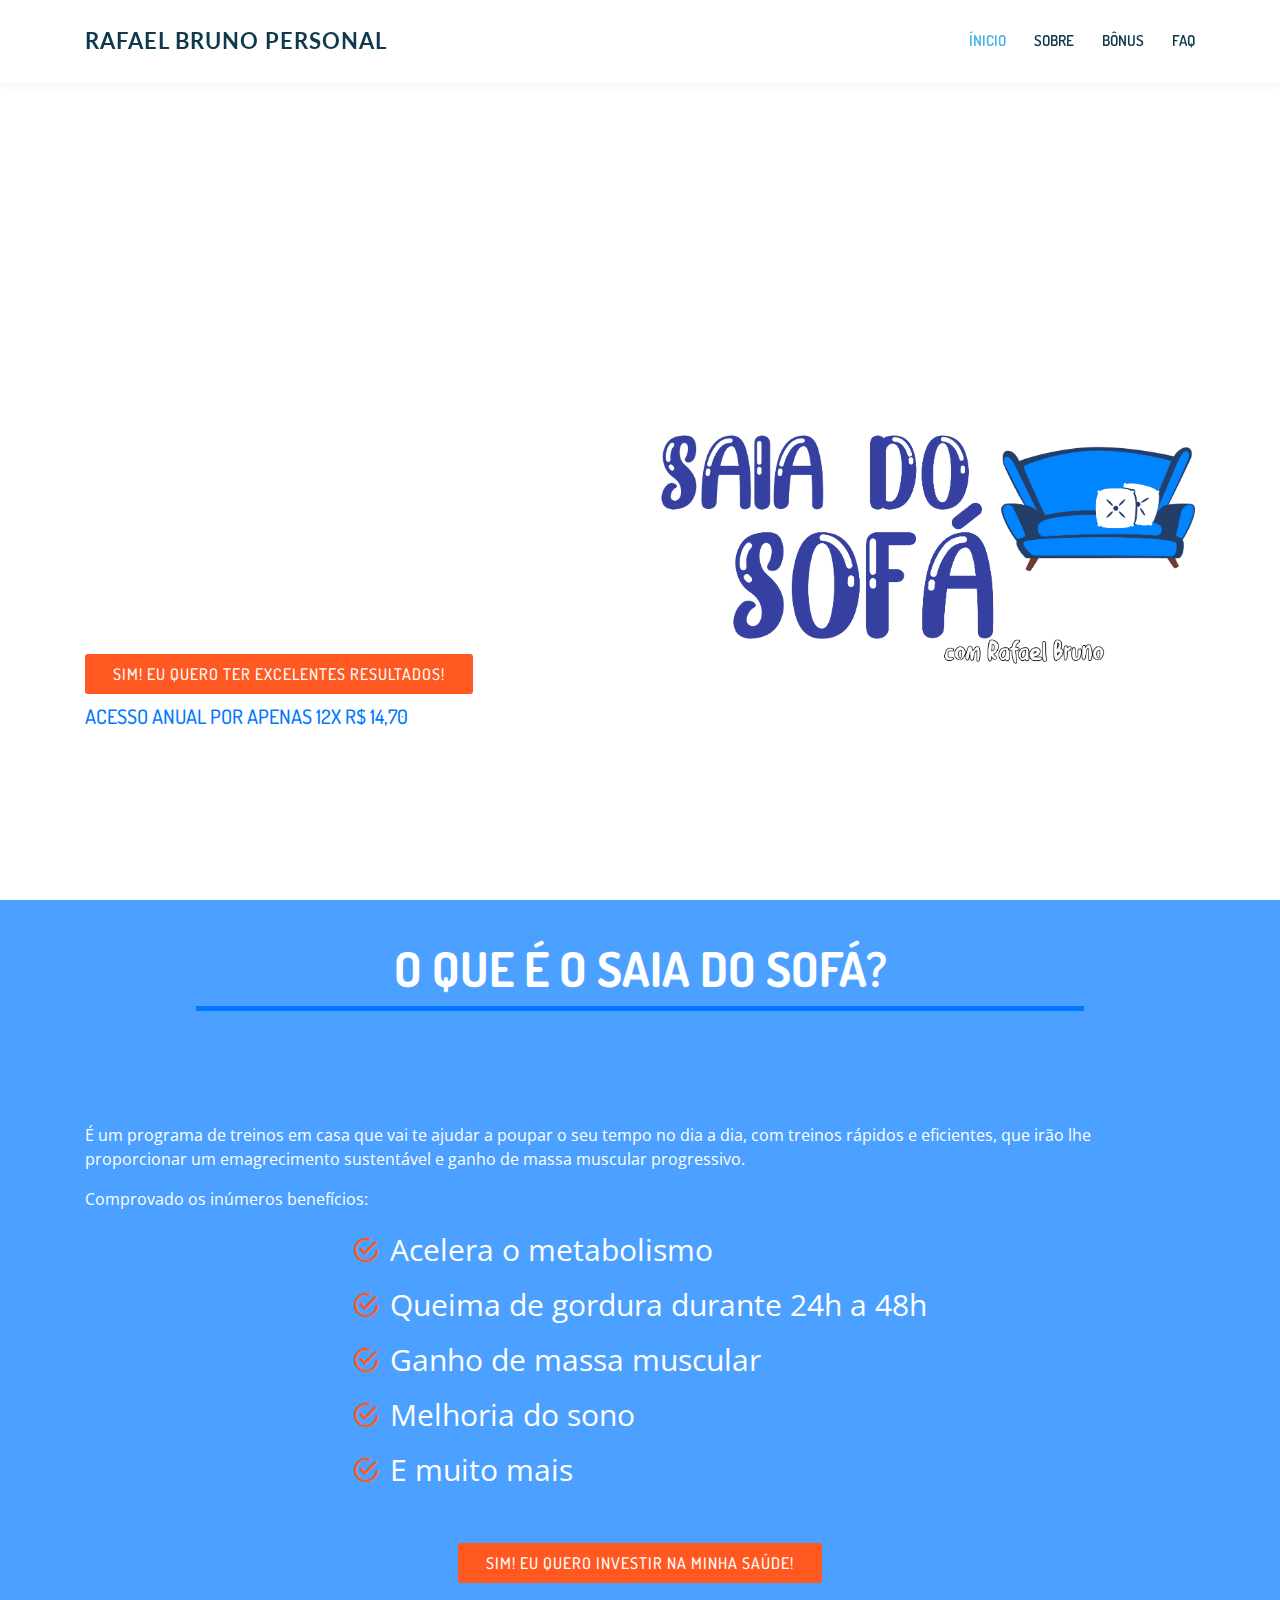
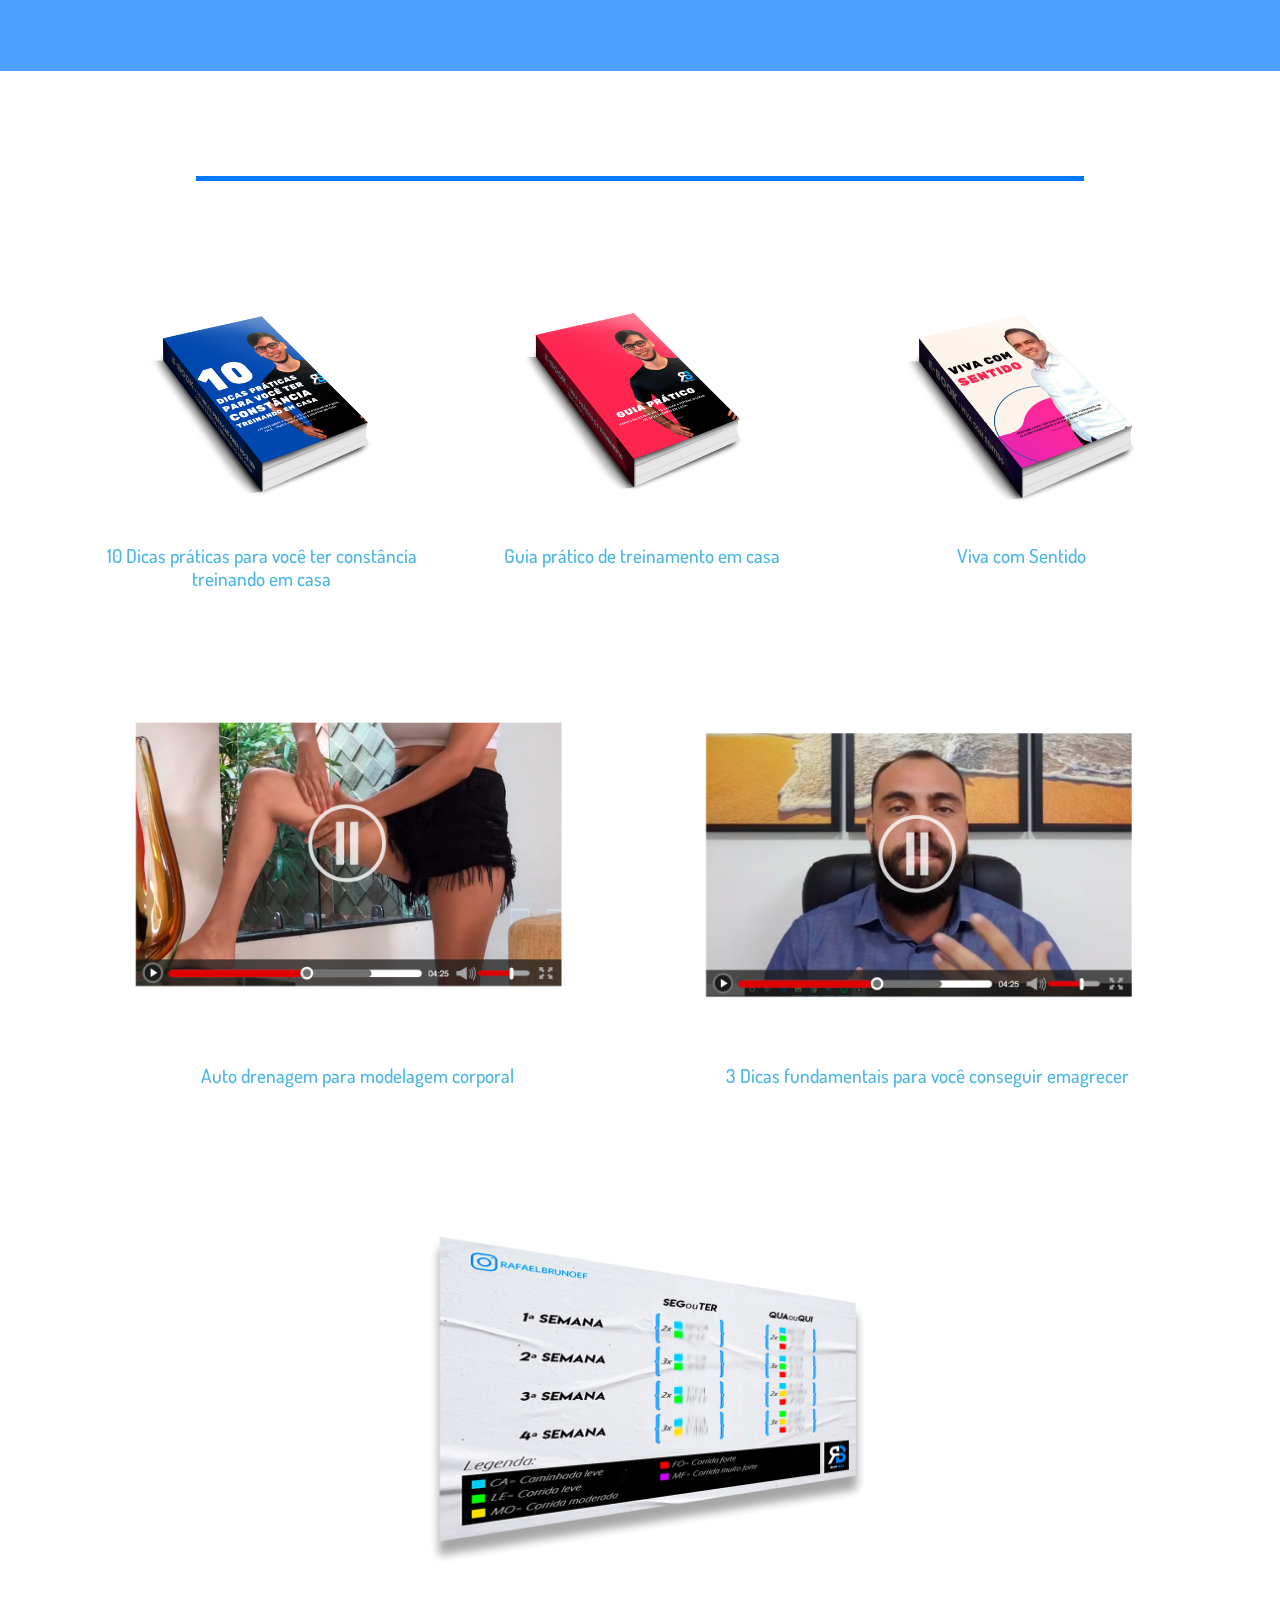
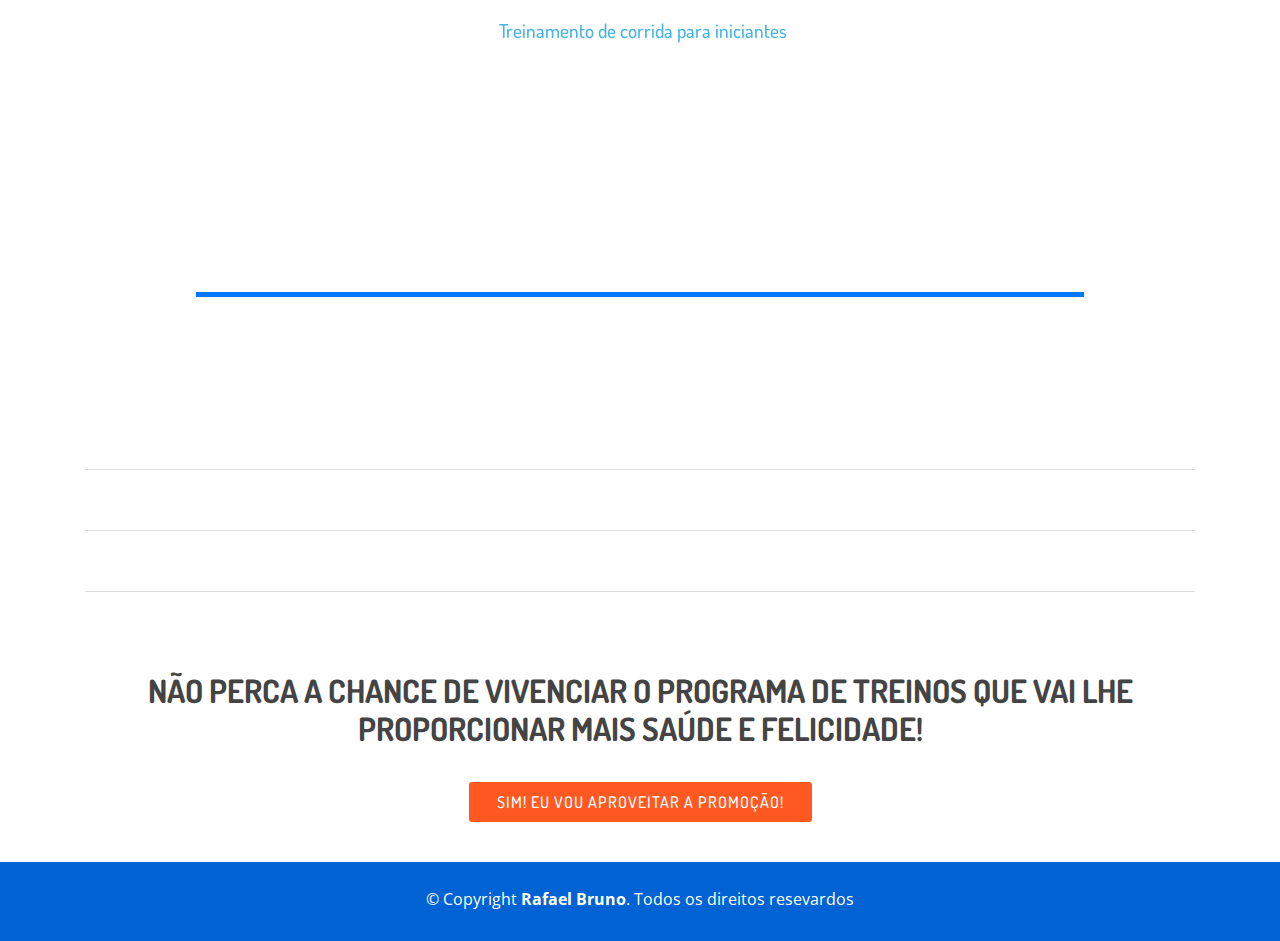
==== commit 238756b1: "ajustes" ====
--- a/SaiaDoSofa/index.html
+++ b/SaiaDoSofa/index.html
@@ -137,7 +137,7 @@
 
         <!-- ======= Portfolio Section ======= -->
         <section id="work" class="portfolio-mf bg-image route">
-            
+
             <div class="container">
                 <div class="row mb-5">
                     <div class="col-sm-12">
@@ -273,7 +273,7 @@
                 <div class="row">
                     <div class="col">
                         <ul id="faq-list" class="wow fadeInUp" style="visibility: visible; animation-name: fadeInUp;">
-                            <li>
+                            <li class="faq-list">
                                 <a data-toggle="collapse" class="collapsed" href="#faq1">
                                     Como tenho acesso aos treinos? <i class="ion-android-remove"></i>
                                 </a>
--- a/SaiaDoSofa/assets/css/style.css
+++ b/SaiaDoSofa/assets/css/style.css
@@ -765,10 +765,9 @@
 --------------------------------------------------------------*/
 #about {
   background-image: url(../img/bg.jpg);
-
   min-height: 500px;
   padding: 2.5rem 1.3rem;
-  border-radius: 1rem;
+
   /* margin-bottom: 3rem; */
   color: #fff;
 
@@ -867,7 +866,7 @@
   background-image:  linear-gradient( rgba(0, 0, 0, 0.7), rgba(0, 0, 0, 0.7) ),url(../img/bg_branco.jpg);
   min-height: 500px;
   padding: 2.5rem 1.3rem;
-  border-radius: 1rem;
+
   color: #fff;
 }
 #work h3 {
@@ -930,11 +929,18 @@
 #faq {
   min-height: 500px;
   padding: 2.5rem 1.3rem;
-  border-radius: 1rem;
-
   background-image: linear-gradient( rgba(0, 0, 0, 0.3), rgba(0, 0, 0, 0.0) ), url(../img/bg_branco.jpg);
 }
-
+#faq .title-a {
+    color: #fff;
+}
+#faq p {
+    font-weight: bold;
+}
+#faq h2 {
+    font-weight: bold;
+    font-size: 2rem;
+}
 #faq #faq-list {
   padding: 0;
   list-style: none;
@@ -953,6 +959,8 @@
   line-height: 1;
   font-weight: 300;
   padding-right: 20px;
+  color: #fff;
+  font-weight: bold;
 }
 
 #faq #faq-list i {
@@ -976,11 +984,15 @@
 }
 
 #faq #faq-list a.collapse {
-  color: #1dc8cd;
+  color: #fff;
+  font-weight: bold;
+  font-size: 1.5rem;
 }
 
 #faq #faq-list a.collapsed {
-  color: #000;
+  color: #fff;
+  font-weight: bold;
+  font-size: 1.5rem;
 }
 
 #faq #faq-list a.collapsed i::before {
